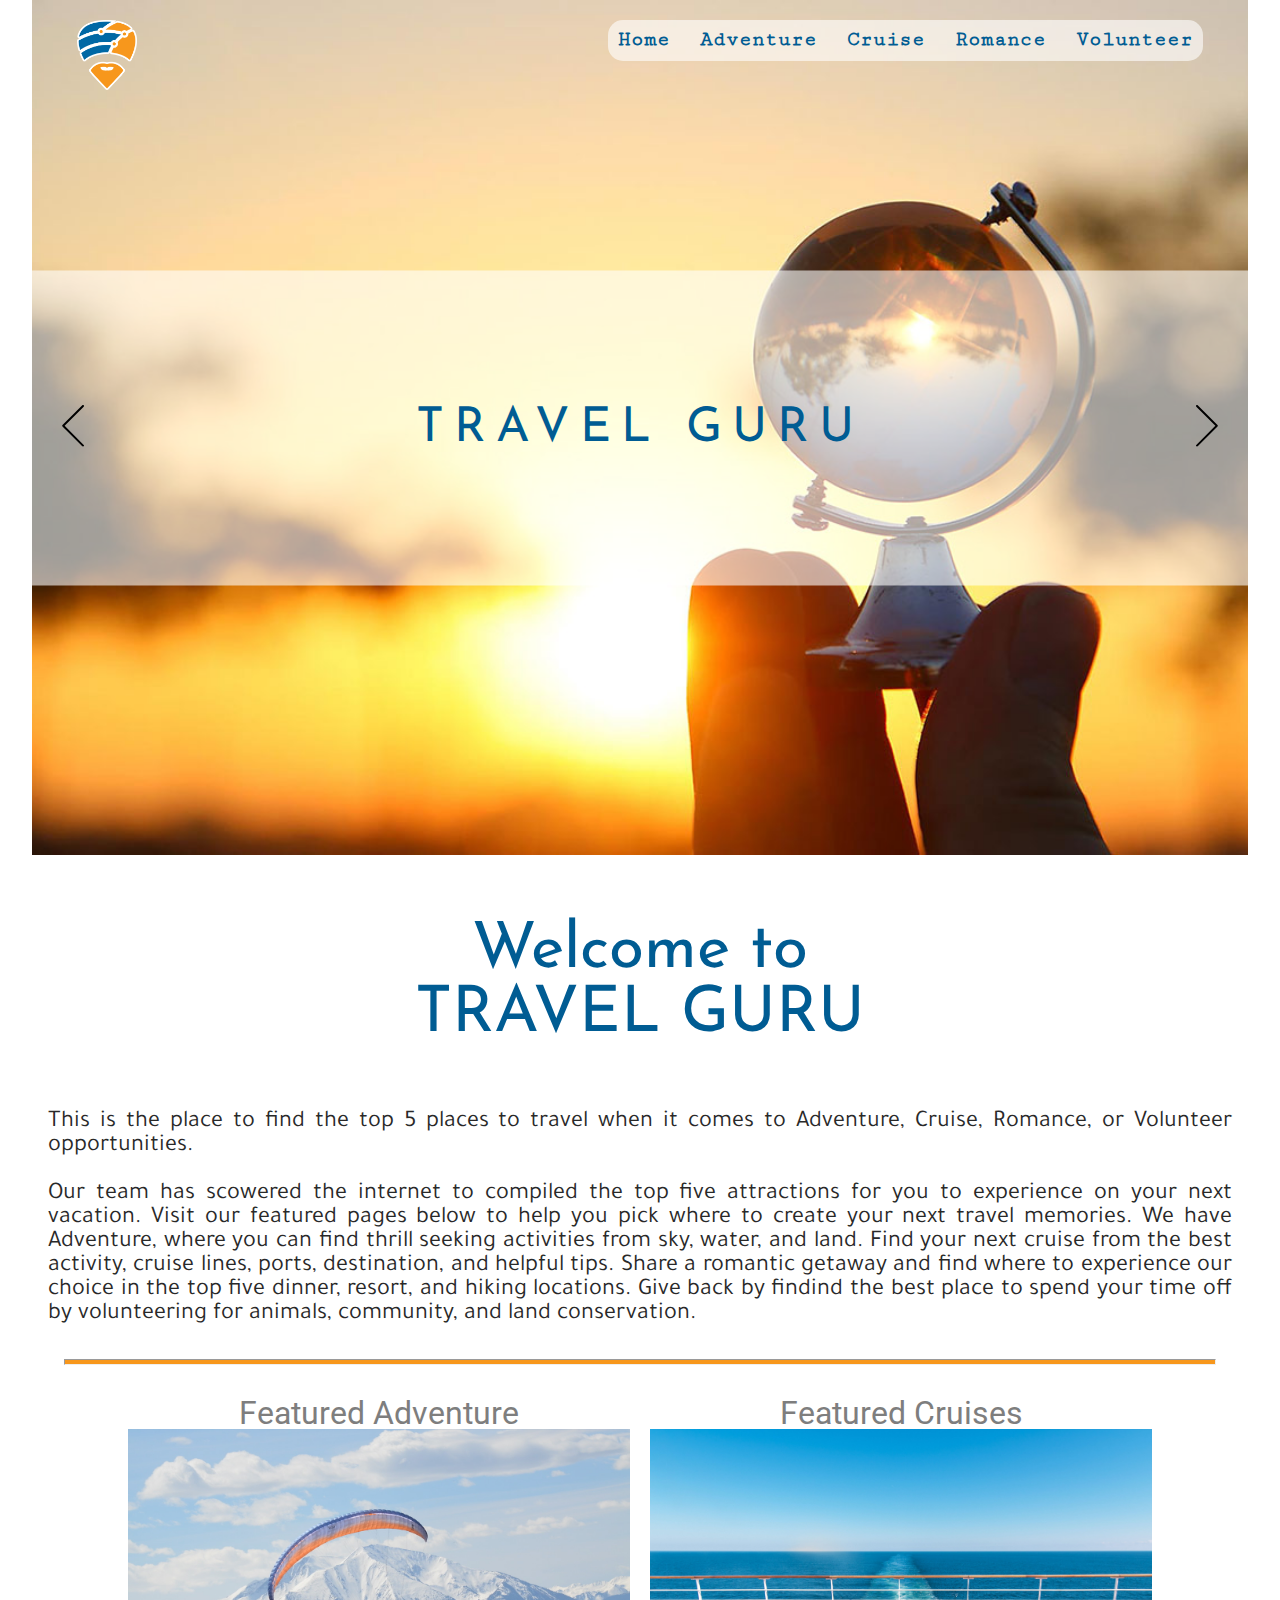
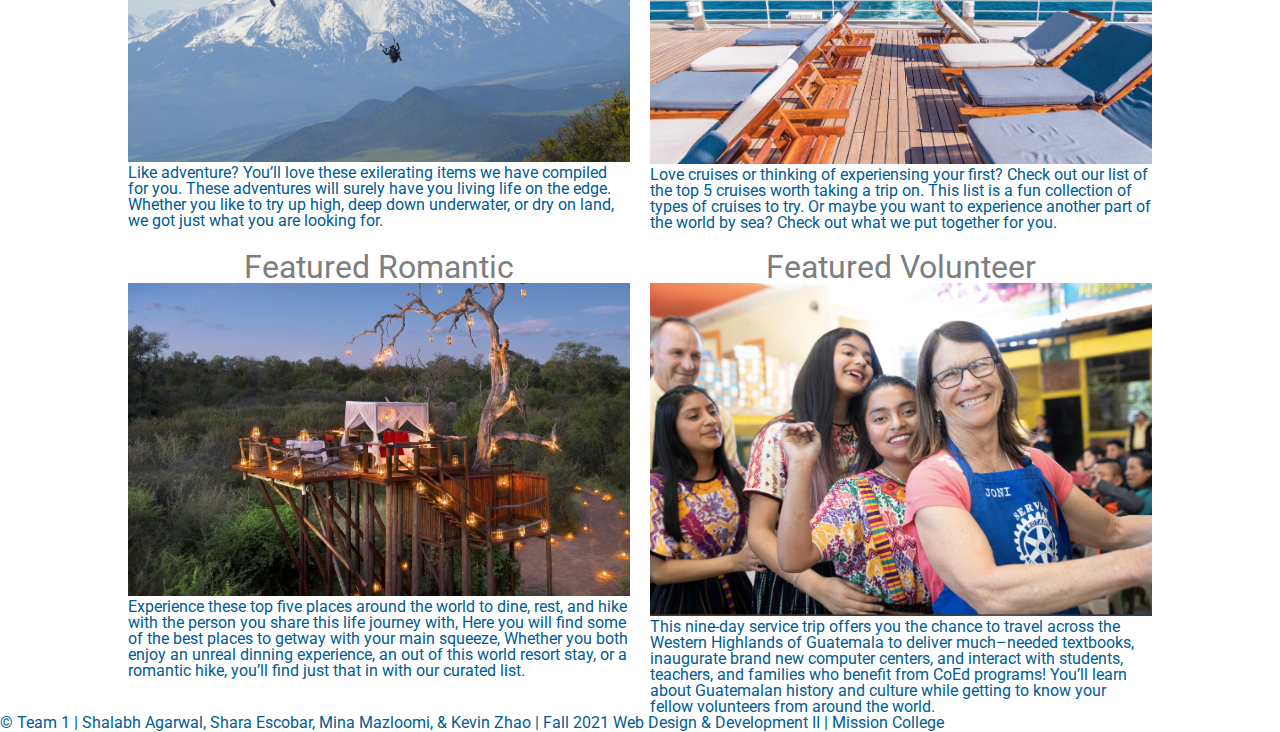
==== index.html @ 88ca2782 "Add files via upload" ====
<!DOCTYPE html>
<html lang="en">

<head>
    <meta charset="utf-8">
    <meta name="viewport" content="width=device-width, initial-scale=1.0">
    <link rel="stylesheet" type="text/css" href="./styles/normalize_v8.css">
    <link rel="stylesheet" type="text/css" href="./styles/mainStyle.css">
    <link href="https://cdn.jsdelivr.net/npm/bootstrap@5.1.3/dist/css/bootstrap.min.css" rel="stylesheet" integrity="sha384-1BmE4kWBq78iYhFldvKuhfTAU6auU8tT94WrHftjDbrCEXSU1oBoqyl2QvZ6jIW3" crossorigin="anonymous">
    <title>
        Travel Guru
    </title>
</head>

<body>
    <div id="pageWrapper" class="wrapper">
        <div id="topContainer" class="container">
            <div class="navbar" >
                <div class="logo-box">
                    <a href="./index.html"><img src="imgs/TG_logo_small.png" width="60px"></a>
                </div>
                <nav class="nav-style">
                    <ul id="menuItems" >
                        
                        <li class="nav-menu-style header-menu-link active-page">
                            <a href="./index.html"> Home</a>
                        </li>
                        <li class="nav-menu-style header-menu-link"><a href="#"> Adventure</a></li>
                        <li class="nav-menu-style header-menu-link"><a href="#"> Cruise</a></li>
                        <li class="nav-menu-style header-menu-link"><a href="#"> Romance</a></li>
                        <li class="nav-menu-style header-menu-link"><a href="#"> Volunteer</a></li>
                    
                    </ul>
                   
                </nav>
                <button id="menu-button" class="menu-button-style menu-display menu-button-mobileStyle"
                onclick="menutoggle()">
                    <p class="menu-button-inside">
                        ____<br>
                        ____<br>
                        ____<br>
                    </p>
                </button>
            <!-- navbar end -->  
            </div>
            <div class="center-heading-text">

                <div id="heading-primery ">
                    <h1 id="pageTitle" class="heading-primery-main"> 
                        Travel Guru
                    </h1>
                    <span class="heading-primery-sub"> 
                        
                    </span>
                </div>
            </div>
            <button id="leftBtn" class="gallery-control gallery-overlay-navigation previous button-unstyled" title="Previous item">
                <svg width="22" height="42" viewBox="0 0 22 42" xmlns="http://www.w3.org/2000/svg">
                <path d="M2.615 21L21.708 1.907c.39-.39.39-1.023 0-1.413-.394-.393-1.024-.39-1.414 0l-19.8 19.8C.297 20.49.2 20.744.2 21c0 .257.098.51.293.706l19.8 19.8c.39.39 1.024.39 1.414 0 .393-.393.39-1.023 0-1.413L2.616 21z" fill-rule="evenodd"></path></svg>
            </button>
            <button id="rightBtn" class="gallery-control gallery-overlay-navigation next button-unstyled" title="Next item">
                <svg width="22" height="42" viewBox="0 0 22 42" xmlns="http://www.w3.org/2000/svg">
                <path d="M19.385 21L.292 40.093c-.39.39-.39 1.023 0 1.413.394.393 1.024.39 1.414 0l19.8-19.8c.196-.195.293-.45.293-.705 0-.257-.098-.51-.293-.706L1.707.494C1.316.103.682.103.292.493c-.393.393-.39 1.023 0 1.413L19.384 21z" fill-rule="evenodd"></path></svg>
            </button>
            <div id="slide-gallery-container">
                <div class="slide active" style="background-image: url('./imgs/carousel_home_m.jpg');" title="Travel guru"></div>
                <div class="slide " style="background-image: url('./imgs/carousel_adventure.jpg');" title="Adventure"></div>
                <div class="slide " style="background-image: url('./imgs/carousel_cruiseShip.jpg');" title="Cruise"></div>
                <div class="slide " style="background-image: url('./imgs/carousel_romance.jpeg');" title="Romance"></div>
                <div class="slide " style="background-image: url('./imgs/carousel_Volunteer_CostaRica.jpg');" title="Volunteer"></div>
            </div>
        <!-- topContainer End  -->
	</div>

	<!-- page introduction -->
	<div id="page_introduction">
	  <div id="page_title">
	    Welcome to <br> TRAVEL GURU
	  </div>
	  <div id="page_description">
	    This is the place to find the top 5 places to travel when it comes to Adventure, Cruise, Romance, or Volunteer 		  opportunities.
	    <br><br>
	    Our team has scowered the internet to compiled the top five attractions for you to experience on your next 
	    vacation. Visit our featured pages below to help you pick where to create your next travel memories. 
	    We have Adventure, where you can find thrill seeking activities from sky, water, and land. 
	    Find your next cruise from the best activity, cruise lines, ports, destination, and helpful tips. 
	    Share a romantic getaway and find where to experience our choice in the top five dinner, resort, 
	    and hiking locations. Give back by findind the best place to spend your time off by volunteering for 
	    animals, community, and land conservation. 
	  </div>
	  <br><br>
	  <div id="page_line"><hr></div>
	  <br><br>
        </div> 
        
        <!-- featured activities -->
	<div id="featuredactivities">
	  <div class="card">
	    <div class="card-title activities-title">Featured Adventure</div>
	    <img class="card-img-top" src="imgs/home_adventure.jpg">
	    <div class="card-body">
	      Like adventure? You’ll love these exilerating items we have compiled for you. 
	      These adventures will surely have you living life on the edge. Whether you like 
	      to try up high, deep down underwater, or dry on land, we got just what you are looking for.
	    </div>
	  </div>
	  <div class="card">
	    <div class="card-title activities-title">Featured Cruises</div>
	    <img class="card-img-top" src="imgs/home_cruise.jpg">
	    <div class="card-body">
	      Love cruises or thinking of experiensing your first? Check out our list of the top 5 cruises 
	      worth taking a trip on. This list is a fun collection of types of cruises to try. Or maybe you 
	      want to experience another part of the world by sea? Check out what we put together for you.
	    </div>
	  </div>
	  <div class="card">
	    <div class="card-title activities-title">Featured Romantic</div>
	    <img class="card-img-top" src="imgs/home_romance.jpg">
	    <div class="card-body">
	      Experience these top five places around the world to dine, rest, and hike with the person you share this 
	      life journey with, 
	      Here you will find some of the best places to getway with your main squeeze, Whether you both enjoy an 
	      unreal dinning experience, an out of this world resort stay, or a  romantic hike, you’ll find just 
	      that in with our curated list.
	    </div>
	  </div>
	  <div class="card">
	    <div class="card-title activities-title">Featured Volunteer</div>
	    <img class="card-img-top" src="imgs/home_volunteer.jpg">
	    <div class="card-body">
	      This nine-day service trip offers you the chance to travel across the Western Highlands of Guatemala to 
	      deliver much–needed textbooks, inaugurate brand new computer centers, and interact with students, teachers, 
	      and families who benefit from CoEd programs! You’ll learn about Guatemalan history and culture while getting 		 to know your fellow volunteers from around the world.
	    </div>
	  </div>

        </div>
        <footer>&copy; Team 1 | Shalabh Agarwal, Shara Escobar, Mina Mazloomi, &amp; Kevin Zhao  |  Fall 2021 Web Design &amp; Development II  |  Mission College </footer>
    <!-- pageWrapper End  -->
    </div>
        <!--    <footer>&copy; Team 1 | Shalabh Agarwal, Shara Escobar, Mina Mazloomi, &amp; Kevin Zhao  |  Fall 2021 Web Design &amp; Development II  |  Mission College </footer>-->
    <script src="./js/carouselScript.js"></script>
    <script src="./js/toggleMenu.js"></script>
</body>

</html>

    <!-- Shara sending pull request  -->
---- styles/mainStyle.css ----
@import url("https://fonts.googleapis.com/css2?family=Cutive+Mono&family=Josefin+Sans:ital,wght@0,300;0,400;1,300;1,400&family=Roboto:ital,wght@0,300;1,300&display=swap");
@import url('https://fonts.googleapis.com/css2?family=Tajawal&display=swap');

/* 
font-family: 'Cutive Mono', monospace;
font-family: 'Josefin Sans', sans-serif;
font-family: 'Roboto', sans-serif;
 */

* {
  margin: 0;
  padding: 0;
  box-sizing: border-box;
}

img {
  max-width: 100%;
  height: auto;
  vertical-align: center;
  object-fit: cover;
  display: inline-block;
}

body {
  background-color: #fff;
  color: #005c93;
  font-family: "Roboto", sans-serif, Arial, Helvetica;
  line-height: 1;
  list-style: none;
  display: flex;
  flex-direction: column;
  justify-items: center;
}

.wrapper {
  max-width: 1440px;
  background-color: #fff;
  align-self: center;
}

/*------ navigation bar style ------------------------------------------------------------- */
.logo-box {
  position: absolute;
  top: 20px;
  left: 20px;
}

.navbar {
  display: flex;
  align-items: center;
  padding: 20px;
  position: relative;
}

nav {
  flex: 1;
  text-align: right;
}

nav ul {
  display: inline-block;
  list-style-type: none;
  border-radius: 15px;
  font-family: "Cutive Mono", monospace;
  background-color: rgba(255, 255, 255, 0.6);

}

nav ul li {
  display: inline-block;
  padding: 10px;
  font-size: 1.3em;
  font-weight: bold;
}

a {
  text-decoration: none;
  transition: 0.25s;
  color: #005c93;
}

a:visited {
  color: #005c93;
}

a:hover {
  background-color: #f7971c;
  text-decoration: underline;
  border-radius: 5px;
}

/* Moble Menu botton and toggle menu style----------------------------------------------------- */

#menu-button {
  border: none;

  cursor: pointer;
  transition: 0.25s;
  z-index: 20;
  /* ======Menu button shape========= */
  background-color: #005c93;
  width: 60px;
  height: 60px;
  border-radius: 50%;
  position: relative;
}

.menu-button-inside {
  font-family: "Roboto", sans-serif, Arial, Helvetica;
  font-size: 1.2em;
  font-weight: bolder;
  line-height: 10px;
  color: #f7971c;
  position: absolute;
  top: 40%;
  left: 50%;
  transform: translate(-50%, -50%);
}

.menu-display {
  display: none;
  cursor: pointer;
}

.menu-button:hover {
  /* background-color: #f7971c; */
  transition: 0.25s;
}

.menu-button-mobileStyle {
  margin-top: 1px;
}

/* Media for toggle menu */
@media screen and (max-width: 800px) {
  .menu-display {
    display: block;
  }

  nav {
    position: relative;
  }

  nav ul {
    position: absolute;
    top: 20px;
    right: 15px;
    text-align: left;
    font-family: "Cutive Mono", monospace;
    font-weight: bold;
    background-color: rgba(255, 255, 255, 0.6);
    width: 120px;
    overflow: hidden;
    transition: max-height 0.2s ease-in;
    display: flex;
    flex-direction: column;
    align-items: flex-start;
    transform: translateX(60%);
  }

  nav ul li a {
    cursor: pointer;
    width: 120px;
  }

  nav ul li a:hover {
    background-color: #f7971c;
    cursor: pointer;
  }

  .header-menu-link:hover {
    background-color: #f7971c;
    text-decoration: underline;
  }
}

/* crousel style ------------------------------------------------------------------------------- */
.container {
  max-width: 1440px;
  height: 95vh;
  width: 95vw;
  margin: auto;
  padding-left: 25px;
  padding-right: 25px;
  background-image: url("../imgs/carousel_home_m.jpg");
  background-size: cover;
  background-position: top;
  position: relative;
}

p {
  color: #005c93;
}

.heading-primery {
  color: #005c93;
  font-family: "Josefin Sans", sans-serif;
  text-transform: uppercase;
  align-self: center;
}

.heading-primery-main {
  display: block;
  position: absolute;
  color: #005c93;
  font-family: "Josefin Sans", sans-serif;
  text-transform: uppercase;
  font-size: 3rem;
  font-weight: 400;
  letter-spacing: 10px;
  align-self: center;
  top: 40%;
  left: 50%;
  transform: translate(-50%, -50%);
}

.heading-primery-sub {
  display: block;
}

.center-heading-text {
  position: absolute;
  top: 50%;
  left: 50%;
  width: 100vw;
  height: 35vh;
  text-align: center;
  border-radius: 15px;
  transform: translate(-50%, -50%);
  background-color: rgba(255, 255, 255, 0.6);
}

.button-unstyled {
  background: none;
  border: 0px;
  padding: 0px;
}

.gallery-overlay-navigation {
  position: absolute;

  transform: translateY(-50%);
  top: 50%;

  outline: 0;
  /* background-color: rgba(255, 255, 255, 0.5); */
}
.gallery-overlay-navigation.next {
  right: 30px;
}
.gallery-overlay-navigation.previous {
  left: 30px;
}

.gallery-control {
  transition: all 400ms ease-in-out;
}

.gallery-control:hover {
  cursor: pointer;
}


/* page title style ------------------------------------------------------------------------------- */
#page_title {
  color: #005c93;
  font-family: "Josefin Sans", sans-serif;
  font-size: 4rem;
  text-align: center;
  padding: 4rem;
}

#page_description {
  font-family: "Tajawal";
  font-size: 1.5rem;
  text-align: justify;
  color: #292929;
  margin-left: 3rem;
  margin-right: 3rem;
}  

#page_line {
  color: #f7971c;
  width: 90%;
  margin: auto;
}

#page_line hr {
  height: 4px;
  background-color: #F7971C;
} 

/* featured activies style  ------------------------------------------------------------------------------- */
#featuredactivities {
  width: 80%;
  margin: auto;
  display: grid;
  grid-template-columns: 1fr 1fr;
  gap: 20px;
}

.activities-title {
  font-family: "Roboto", sans-serif, Arial, Helvetica;
  font-size: 2rem;
  color: #7e7e7e;
  text-align: center;
  grid-area: title;
}

.activity-description {
  font-family: "Tajawal";
  font-size: 1rem;
}
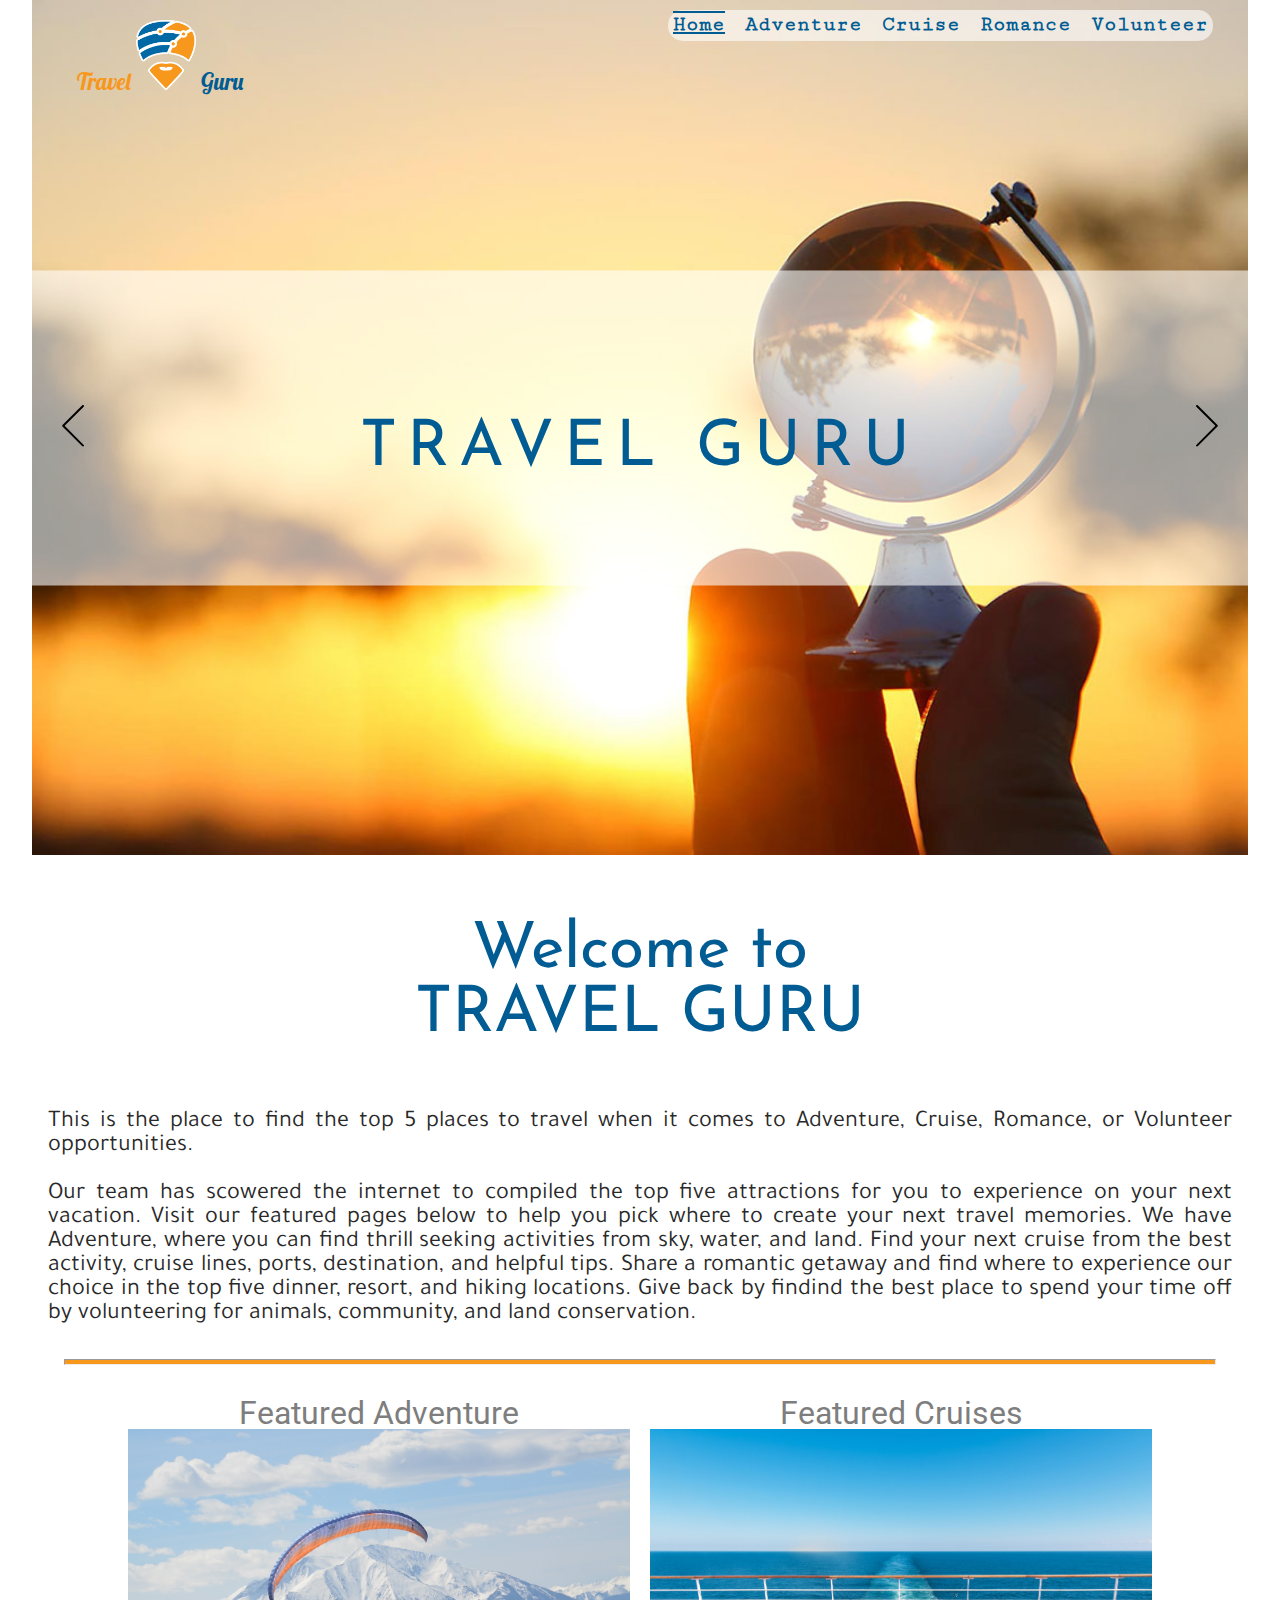
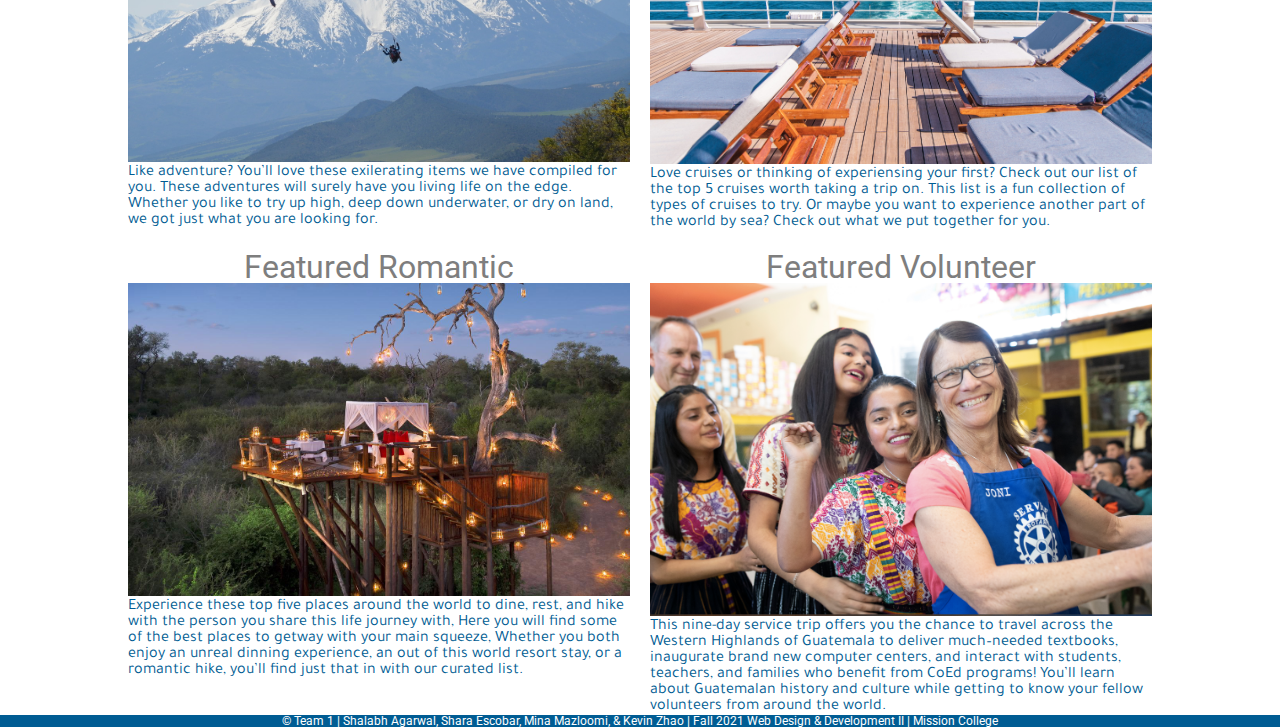
==== commit 8a8030b9: "reformat footer & font size" ====
--- a/index.html
+++ b/index.html
@@ -1,148 +1,161 @@
-<!DOCTYPE html>
-<html lang="en">
-
-<head>
-    <meta charset="utf-8">
-    <meta name="viewport" content="width=device-width, initial-scale=1.0">
-    <link rel="stylesheet" type="text/css" href="./styles/normalize_v8.css">
-    <link rel="stylesheet" type="text/css" href="./styles/mainStyle.css">
-    <link href="https://cdn.jsdelivr.net/npm/bootstrap@5.1.3/dist/css/bootstrap.min.css" rel="stylesheet" integrity="sha384-1BmE4kWBq78iYhFldvKuhfTAU6auU8tT94WrHftjDbrCEXSU1oBoqyl2QvZ6jIW3" crossorigin="anonymous">
-    <title>
-        Travel Guru
-    </title>
-</head>
-
-<body>
-    <div id="pageWrapper" class="wrapper">
-        <div id="topContainer" class="container">
-            <div class="navbar" >
-                <div class="logo-box">
-                    <a href="./index.html"><img src="imgs/TG_logo_small.png" width="60px"></a>
-                </div>
-                <nav class="nav-style">
-                    <ul id="menuItems" >
-                        
-                        <li class="nav-menu-style header-menu-link active-page">
-                            <a href="./index.html"> Home</a>
-                        </li>
-                        <li class="nav-menu-style header-menu-link"><a href="#"> Adventure</a></li>
-                        <li class="nav-menu-style header-menu-link"><a href="#"> Cruise</a></li>
-                        <li class="nav-menu-style header-menu-link"><a href="#"> Romance</a></li>
-                        <li class="nav-menu-style header-menu-link"><a href="#"> Volunteer</a></li>
-                    
-                    </ul>
-                   
-                </nav>
-                <button id="menu-button" class="menu-button-style menu-display menu-button-mobileStyle"
-                onclick="menutoggle()">
-                    <p class="menu-button-inside">
-                        ____<br>
-                        ____<br>
-                        ____<br>
-                    </p>
-                </button>
-            <!-- navbar end -->  
-            </div>
-            <div class="center-heading-text">
-
-                <div id="heading-primery ">
-                    <h1 id="pageTitle" class="heading-primery-main"> 
-                        Travel Guru
-                    </h1>
-                    <span class="heading-primery-sub"> 
-                        
-                    </span>
-                </div>
-            </div>
-            <button id="leftBtn" class="gallery-control gallery-overlay-navigation previous button-unstyled" title="Previous item">
-                <svg width="22" height="42" viewBox="0 0 22 42" xmlns="http://www.w3.org/2000/svg">
-                <path d="M2.615 21L21.708 1.907c.39-.39.39-1.023 0-1.413-.394-.393-1.024-.39-1.414 0l-19.8 19.8C.297 20.49.2 20.744.2 21c0 .257.098.51.293.706l19.8 19.8c.39.39 1.024.39 1.414 0 .393-.393.39-1.023 0-1.413L2.616 21z" fill-rule="evenodd"></path></svg>
-            </button>
-            <button id="rightBtn" class="gallery-control gallery-overlay-navigation next button-unstyled" title="Next item">
-                <svg width="22" height="42" viewBox="0 0 22 42" xmlns="http://www.w3.org/2000/svg">
-                <path d="M19.385 21L.292 40.093c-.39.39-.39 1.023 0 1.413.394.393 1.024.39 1.414 0l19.8-19.8c.196-.195.293-.45.293-.705 0-.257-.098-.51-.293-.706L1.707.494C1.316.103.682.103.292.493c-.393.393-.39 1.023 0 1.413L19.384 21z" fill-rule="evenodd"></path></svg>
-            </button>
-            <div id="slide-gallery-container">
-                <div class="slide active" style="background-image: url('./imgs/carousel_home_m.jpg');" title="Travel guru"></div>
-                <div class="slide " style="background-image: url('./imgs/carousel_adventure.jpg');" title="Adventure"></div>
-                <div class="slide " style="background-image: url('./imgs/carousel_cruiseShip.jpg');" title="Cruise"></div>
-                <div class="slide " style="background-image: url('./imgs/carousel_romance.jpeg');" title="Romance"></div>
-                <div class="slide " style="background-image: url('./imgs/carousel_Volunteer_CostaRica.jpg');" title="Volunteer"></div>
-            </div>
-        <!-- topContainer End  -->
-	</div>
-
-	<!-- page introduction -->
-	<div id="page_introduction">
-	  <div id="page_title">
-	    Welcome to <br> TRAVEL GURU
-	  </div>
-	  <div id="page_description">
-	    This is the place to find the top 5 places to travel when it comes to Adventure, Cruise, Romance, or Volunteer 		  opportunities.
-	    <br><br>
-	    Our team has scowered the internet to compiled the top five attractions for you to experience on your next 
-	    vacation. Visit our featured pages below to help you pick where to create your next travel memories. 
-	    We have Adventure, where you can find thrill seeking activities from sky, water, and land. 
-	    Find your next cruise from the best activity, cruise lines, ports, destination, and helpful tips. 
-	    Share a romantic getaway and find where to experience our choice in the top five dinner, resort, 
-	    and hiking locations. Give back by findind the best place to spend your time off by volunteering for 
-	    animals, community, and land conservation. 
-	  </div>
-	  <br><br>
-	  <div id="page_line"><hr></div>
-	  <br><br>
-        </div> 
-        
-        <!-- featured activities -->
-	<div id="featuredactivities">
-	  <div class="card">
-	    <div class="card-title activities-title">Featured Adventure</div>
-	    <img class="card-img-top" src="imgs/home_adventure.jpg">
-	    <div class="card-body">
-	      Like adventure? You’ll love these exilerating items we have compiled for you. 
-	      These adventures will surely have you living life on the edge. Whether you like 
-	      to try up high, deep down underwater, or dry on land, we got just what you are looking for.
-	    </div>
-	  </div>
-	  <div class="card">
-	    <div class="card-title activities-title">Featured Cruises</div>
-	    <img class="card-img-top" src="imgs/home_cruise.jpg">
-	    <div class="card-body">
-	      Love cruises or thinking of experiensing your first? Check out our list of the top 5 cruises 
-	      worth taking a trip on. This list is a fun collection of types of cruises to try. Or maybe you 
-	      want to experience another part of the world by sea? Check out what we put together for you.
-	    </div>
-	  </div>
-	  <div class="card">
-	    <div class="card-title activities-title">Featured Romantic</div>
-	    <img class="card-img-top" src="imgs/home_romance.jpg">
-	    <div class="card-body">
-	      Experience these top five places around the world to dine, rest, and hike with the person you share this 
-	      life journey with, 
-	      Here you will find some of the best places to getway with your main squeeze, Whether you both enjoy an 
-	      unreal dinning experience, an out of this world resort stay, or a  romantic hike, you’ll find just 
-	      that in with our curated list.
-	    </div>
-	  </div>
-	  <div class="card">
-	    <div class="card-title activities-title">Featured Volunteer</div>
-	    <img class="card-img-top" src="imgs/home_volunteer.jpg">
-	    <div class="card-body">
-	      This nine-day service trip offers you the chance to travel across the Western Highlands of Guatemala to 
-	      deliver much–needed textbooks, inaugurate brand new computer centers, and interact with students, teachers, 
-	      and families who benefit from CoEd programs! You’ll learn about Guatemalan history and culture while getting 		 to know your fellow volunteers from around the world.
-	    </div>
-	  </div>
-
-        </div>
-        <footer>&copy; Team 1 | Shalabh Agarwal, Shara Escobar, Mina Mazloomi, &amp; Kevin Zhao  |  Fall 2021 Web Design &amp; Development II  |  Mission College </footer>
-    <!-- pageWrapper End  -->
-    </div>
-        <!--    <footer>&copy; Team 1 | Shalabh Agarwal, Shara Escobar, Mina Mazloomi, &amp; Kevin Zhao  |  Fall 2021 Web Design &amp; Development II  |  Mission College </footer>-->
-    <script src="./js/carouselScript.js"></script>
-    <script src="./js/toggleMenu.js"></script>
-</body>
-
-</html>
-
-    <!-- Shara sending pull request  -->
+<!DOCTYPE html>
+<html lang="en">
+
+<head>
+    <meta charset="utf-8">
+    <meta name="viewport" content="width=device-width, initial-scale=1.0">
+    <link href="https://cdn.jsdelivr.net/npm/bootstrap@5.1.3/dist/css/bootstrap.min.css" 
+              rel="stylesheet" integrity="sha384-1BmE4kWBq78iYhFldvKuhfTAU6auU8tT94WrHftjDbrCEXSU1oBoqyl2QvZ6jIW3" 
+    crossorigin="anonymous">
+    <link rel="stylesheet" type="text/css" href="./styles/normalize_v8.css">
+    <link rel="stylesheet" type="text/css" href="./styles/mainStyle.css">
+    <title>
+        Travel Guru
+    </title>
+</head>
+
+<body>
+    <div id="pageWrapper" class="wrapper">
+        <div id="topContainer" class="container">
+            <div class="navbar" >
+                <div class="logo-box">
+                  <a href="./index.html">
+                    <span class="s1">Travel</span>
+                    <img src="imgs/TG_logo_small.png" width="60px"> 
+                    <span class="s2">Guru</span>
+                  </a>
+                </div>
+                <nav class="nav-style">
+                    <ul id="menuItems" >
+                        
+                        <li class="nav-menu-style header-menu-link active-page">
+                            <a href="./index.html"> Home</a>
+                        </li>
+                        <li class="nav-menu-style header-menu-link"><a href="./adventure.html"> Adventure</a></li>
+                        <li class="nav-menu-style header-menu-link"><a href="./cruise.html"> Cruise</a></li>
+                        <li class="nav-menu-style header-menu-link"><a href="./romance.html"> Romance</a></li>
+                        <li class="nav-menu-style header-menu-link"><a href="./Volunteer.html"> Volunteer</a></li>
+                    
+                    </ul>
+                   
+                </nav>
+                <button id="menu-button" class="menu-button-style menu-display menu-button-mobileStyle"
+                onclick="menutoggle()">
+                    <p class="menu-button-inside">
+                        ____<br>
+                        ____<br>
+                        ____<br>
+                    </p>
+                </button>
+            <!-- navbar end -->  
+            </div>
+            <div class="center-heading-text">
+
+                <div id="heading-primery ">
+                    <h1 id="pageTitle" class="heading-primery-main"> 
+                      <span id="pageTitleDesktop" class="heading-primery-sub-desktop title-display1">
+                        Travel Guru</span> 
+                      <span id="pageTitleMobile" class="heading-primery-sub-mobile  title-display2"> 
+                        Travel Guru
+                      </span>
+                    </h1>
+                   
+                </div>
+            </div>
+            <button id="leftBtn" class="gallery-control gallery-overlay-navigation previous button-unstyled" title="Previous item">
+                <svg width="22" height="42" viewBox="0 0 22 42" xmlns="http://www.w3.org/2000/svg">
+                <path d="M2.615 21L21.708 1.907c.39-.39.39-1.023 0-1.413-.394-.393-1.024-.39-1.414 0l-19.8 19.8C.297 20.49.2 20.744.2 21c0 .257.098.51.293.706l19.8 19.8c.39.39 1.024.39 1.414 0 .393-.393.39-1.023 0-1.413L2.616 21z" fill-rule="evenodd"></path></svg>
+            </button>
+            <button id="rightBtn" class="gallery-control gallery-overlay-navigation next button-unstyled" title="Next item">
+                <svg width="22" height="42" viewBox="0 0 22 42" xmlns="http://www.w3.org/2000/svg">
+                <path d="M19.385 21L.292 40.093c-.39.39-.39 1.023 0 1.413.394.393 1.024.39 1.414 0l19.8-19.8c.196-.195.293-.45.293-.705 0-.257-.098-.51-.293-.706L1.707.494C1.316.103.682.103.292.493c-.393.393-.39 1.023 0 1.413L19.384 21z" fill-rule="evenodd"></path></svg>
+            </button>
+            <div id="slide-gallery-container">
+                <div class="slide active" style="background-image: url('./imgs/carousel_home_m.jpg');" title="Travel guru"></div>
+                <div class="slide " style="background-image: url('./imgs/carousel_adventure.jpg');" title="Adventure"></div>
+                <div class="slide " style="background-image: url('./imgs/carousel_cruiseShip.jpg');" title="Cruise"></div>
+                <div class="slide " style="background-image: url('./imgs/carousel_romance.jpeg');" title="Romance"></div>
+                <div class="slide " style="background-image: url('./imgs/carousel_Volunteer_CostaRica.jpg');" title="Volunteer"></div>
+            </div>
+        <!-- topContainer End  -->
+	</div>
+  <!-- =========================================================================================================================================== -->
+	<!-- page introduction -->
+	<div id="page_introduction">
+	  <div id="page_title">
+	    Welcome to <br> TRAVEL GURU
+	  </div>
+	  <div id="page_description">
+	    This is the place to find the top 5 places to travel when it comes to Adventure, Cruise, Romance, or Volunteer 		  opportunities.
+	    <br><br>
+	    Our team has scowered the internet to compiled the top five attractions for you to experience on your next 
+	    vacation. Visit our featured pages below to help you pick where to create your next travel memories. 
+	    We have Adventure, where you can find thrill seeking activities from sky, water, and land. 
+	    Find your next cruise from the best activity, cruise lines, ports, destination, and helpful tips. 
+	    Share a romantic getaway and find where to experience our choice in the top five dinner, resort, 
+	    and hiking locations. Give back by findind the best place to spend your time off by volunteering for 
+	    animals, community, and land conservation. 
+	  </div>
+	  <br><br>
+	  <div id="page_line"><hr></div>
+	  <br><br>
+        </div> 
+     <!-- =============================================================================================================    -->
+     
+     <!-- featured activities -->
+	<div id="featuredactivities">
+	  <div class="card border-0">
+	    <div class="card-title activities-title">Featured Adventure</div>
+	    <img class="card-img-top" src="imgs/home_adventure.jpg">
+	    <div class="card-body activity-description">
+	      Like adventure? You’ll love these exilerating items we have compiled for you. 
+	      These adventures will surely have you living life on the edge. Whether you like 
+	      to try up high, deep down underwater, or dry on land, we got just what you are looking for.
+	    </div>
+	  </div>
+	  <div class="card border-0">
+	    <div class="card-title activities-title">Featured Cruises</div>
+	    <img class="card-img-top" src="imgs/home_cruise.jpg">
+	    <div class="card-body activity-description">
+	      Love cruises or thinking of experiensing your first? Check out our list of the top 5 cruises 
+	      worth taking a trip on. This list is a fun collection of types of cruises to try. Or maybe you 
+	      want to experience another part of the world by sea? Check out what we put together for you.
+	    </div>
+	  </div>
+	  <div class="card border-0">
+	    <div class="card-title activities-title">Featured Romantic</div>
+	    <img class="card-img-top" src="imgs/home_romance.jpg">
+	    <div class="card-body activity-description">
+	      Experience these top five places around the world to dine, rest, and hike with the person you share this 
+	      life journey with, 
+	      Here you will find some of the best places to getway with your main squeeze, Whether you both enjoy an 
+	      unreal dinning experience, an out of this world resort stay, or a  romantic hike, you’ll find just 
+	      that in with our curated list.
+	    </div>
+	  </div>
+	  <div class="card border-0">
+	    <div class="card-title activities-title">Featured Volunteer</div>
+	    <img class="card-img-top" src="imgs/home_volunteer.jpg">
+	    <div class="card-body activity-description">
+	      This nine-day service trip offers you the chance to travel across the Western Highlands of Guatemala to 
+	      deliver much–needed textbooks, inaugurate brand new computer centers, and interact with students, teachers, 
+	      and families who benefit from CoEd programs! You’ll learn about Guatemalan history and culture while getting 		 to know your fellow volunteers from around the world.
+	    </div>
+	  </div>
+
+        </div>
+    
+        <footer> 
+            <div class="footer-contaner"> &copy; Team 1 | Shalabh Agarwal, Shara Escobar, Mina Mazloomi, &amp; Kevin Zhao  |  Fall 2021 Web Design &amp; Development II  |  Mission College 
+                </div>
+                </footer>
+    <!-- pageWrapper End  -->
+    </div>
+       
+    <script src="./js/carouselScript.js"></script>
+    <script src="./js/toggleMenu.js"></script>
+</body>
+
+</html>
+
+    <!-- Shara sending pull request  -->
--- a/styles/mainStyle.css
+++ b/styles/mainStyle.css
@@ -1,12 +1,12 @@
 @import url("https://fonts.googleapis.com/css2?family=Cutive+Mono&family=Josefin+Sans:ital,wght@0,300;0,400;1,300;1,400&family=Roboto:ital,wght@0,300;1,300&display=swap");
 @import url('https://fonts.googleapis.com/css2?family=Tajawal&display=swap');
-
+@import url('https://fonts.googleapis.com/css2?family=Lobster&display=swap');
 /* 
 font-family: 'Cutive Mono', monospace;
 font-family: 'Josefin Sans', sans-serif;
 font-family: 'Roboto', sans-serif;
+font-family: 'Lobster', cursive;
  */
-
 * {
   margin: 0;
   padding: 0;
@@ -38,17 +38,47 @@
   align-self: center;
 }
 
+footer {
+    background-color: #005C93;
+    color: #FFFFFF;
+    font-family: Roboto;
+    font-size: 12px;
+    text-align: center;
+}
+
+.footer-container {
+    max-width: 1140px;
+    margin: 0 auto;
+    padding-left: 25px; 
+    padding-right: 25px;
+}
 /*------ navigation bar style ------------------------------------------------------------- */
 .logo-box {
   position: absolute;
   top: 20px;
   left: 20px;
+  font-family: 'Lobster', cursive;
+  font-size: 1.4rem;
+}
+
+.logo-box a{
+  text-decoration: none;
+}
+
+.s1{
+  color: #f7971c;
+  left:50px
+  /* margin-righkt: -10px; */
+}
+.s2{
+  color: #005c93;
+  /* margin-left: -10px; */
 }
 
 .navbar {
   display: flex;
   align-items: center;
-  padding: 20px;
+  padding: 10px;
   position: relative;
 }
 
@@ -68,9 +98,13 @@
 
 nav ul li {
   display: inline-block;
-  padding: 10px;
+  padding: 5px;
   font-size: 1.3em;
   font-weight: bold;
+}
+
+nav ul li a{
+  text-decoration: none;
 }
 
 a {
@@ -83,10 +117,13 @@
   color: #005c93;
 }
 
-a:hover {
+nav ul li a:hover {
   background-color: #f7971c;
   text-decoration: underline;
   border-radius: 5px;
+}
+.active-page a{
+  text-decoration: underline overline;
 }
 
 /* Moble Menu botton and toggle menu style----------------------------------------------------- */
@@ -129,49 +166,6 @@
 
 .menu-button-mobileStyle {
   margin-top: 1px;
-}
-
-/* Media for toggle menu */
-@media screen and (max-width: 800px) {
-  .menu-display {
-    display: block;
-  }
-
-  nav {
-    position: relative;
-  }
-
-  nav ul {
-    position: absolute;
-    top: 20px;
-    right: 15px;
-    text-align: left;
-    font-family: "Cutive Mono", monospace;
-    font-weight: bold;
-    background-color: rgba(255, 255, 255, 0.6);
-    width: 120px;
-    overflow: hidden;
-    transition: max-height 0.2s ease-in;
-    display: flex;
-    flex-direction: column;
-    align-items: flex-start;
-    transform: translateX(60%);
-  }
-
-  nav ul li a {
-    cursor: pointer;
-    width: 120px;
-  }
-
-  nav ul li a:hover {
-    background-color: #f7971c;
-    cursor: pointer;
-  }
-
-  .header-menu-link:hover {
-    background-color: #f7971c;
-    text-decoration: underline;
-  }
 }
 
 /* crousel style ------------------------------------------------------------------------------- */
@@ -205,17 +199,23 @@
   color: #005c93;
   font-family: "Josefin Sans", sans-serif;
   text-transform: uppercase;
-  font-size: 3rem;
+  align-self: center;
+  top: 50%;
+  left: 50%;
+  transform: translate(-50%, -50%);
+}
+
+.heading-primery-sub-desktop{
+  font-size: 4rem;
   font-weight: 400;
   letter-spacing: 10px;
-  align-self: center;
-  top: 40%;
-  left: 50%;
-  transform: translate(-50%, -50%);
-}
-
-.heading-primery-sub {
-  display: block;
+}
+
+.heading-primery-sub-mobile {
+  display: none;
+  font-size: 1.8rem;
+  font-weight: 400;
+  letter-spacing: 5px;
 }
 
 .center-heading-text {
@@ -253,13 +253,12 @@
 }
 
 .gallery-control {
-  transition: all 400ms ease-in-out;
+  transition: all 1000ms ease-in-out;
 }
 
 .gallery-control:hover {
   cursor: pointer;
 }
-
 
 /* page title style ------------------------------------------------------------------------------- */
 #page_title {
@@ -290,7 +289,7 @@
   background-color: #F7971C;
 } 
 
-/* featured activies style  ------------------------------------------------------------------------------- */
+/* featured activies style  ----------------------------------------------------------------------- */
 #featuredactivities {
   width: 80%;
   margin: auto;
@@ -308,6 +307,138 @@
 }
 
 .activity-description {
-  font-family: "Tajawal";
+  font-family: "Tajawal", sans-serif, Arial, Helvetica;
   font-size: 1rem;
 }  
+
+/* top 5 listings section style  --------------------------------------------------------------- */
+.toplistingssection {
+  margin-top: 3rem;
+}
+
+.toplistingstitle {
+  font-family: "Cutive Mono", monospace;
+  font-size: 2.5rem;
+  text-align: center;
+  width: 90%;
+  margin: auto;
+  color: #005C93;
+}  
+
+.toplistingscard {
+  width: 90%;
+  margin: auto;
+} 
+
+.toplistingscard img {
+  border-radius: 0 0 10px 10px;
+  width: 25vw;
+  height: 25vh;
+}
+
+.toplistingscard .card-body .card-title {
+  margin-top: -1.2rem; 
+  font-size: 1.3rem;
+  font-family: "Roboto", sans-serif, Arial, Helvetica;
+  color: #7e7e7e;
+} 
+ 
+
+.toplistingscard .card-body .card-text {
+  font-family: "Tajawal", sans-serif, Arial, Helvetica;
+  font-size: 0.8rem;
+  color: #292929;
+}
+ 
+.toplistingscard .card-body a {
+  background-color: #005C93;
+  color: #f7971c;;
+  font-family: "Roboto", sans-serif, Arial, Helvetica;
+  padding: 5px;
+  font-size: 0.8rem;
+  text-align: center;
+  text-decoration: none;
+  display: inline-block;
+} 
+
+/* Media for toggle menu ======================================================*/
+@media screen and (max-width: 800px) {
+  .menu-display {
+    display: block;
+  }
+
+  nav {
+    position: relative;
+  }
+
+  nav ul {
+    position: absolute;
+    top: 20px;
+    right: 45px;
+    text-align: left;
+    font-family: "Cutive Mono", monospace;
+    font-weight: bold;
+    background-color: rgba(255, 255, 255, 0.6);
+    width: 160px;
+    overflow: hidden;
+    transition: max-height 0.2s ease-in;
+    display: flex;
+    flex-direction: column;
+    align-items: flex-start;
+    transform: translateX(60%);
+  }
+
+  nav ul li a {
+    cursor: pointer;
+    width: 120px;
+    z-index: 100;
+  }
+
+  nav ul li a:hover {
+    background-color: #f7971c;
+    cursor: pointer;
+  }
+
+  .header-menu-link:hover {
+    background-color: #f7971c;
+    text-decoration: underline;
+  }
+
+  
+}
+
+
+/* Media query for mobile mode================================================================ */
+@media screen and (max-width: 800px) {
+  .logo-box{
+    left:10px;
+  }
+
+  #menu-button{
+    top:12px;
+    right: 10px;
+  }
+  
+  .heading-primery-sub-desktop{
+      display: none;
+  }
+  .heading-primery-sub-mobile {
+        display: block;
+  }
+
+  #featuredactivities {
+     grid-template-columns: 1fr;
+  } 
+
+  .toplistingstitle {
+     font-size: 1.5rem;
+  } 
+
+  .toplistingscard img {
+     width: 100%;
+     height: auto;
+     /* max-height: 60vh; */
+  }
+}
+/* ====================End of Media query for mobile mode==================================== */
+
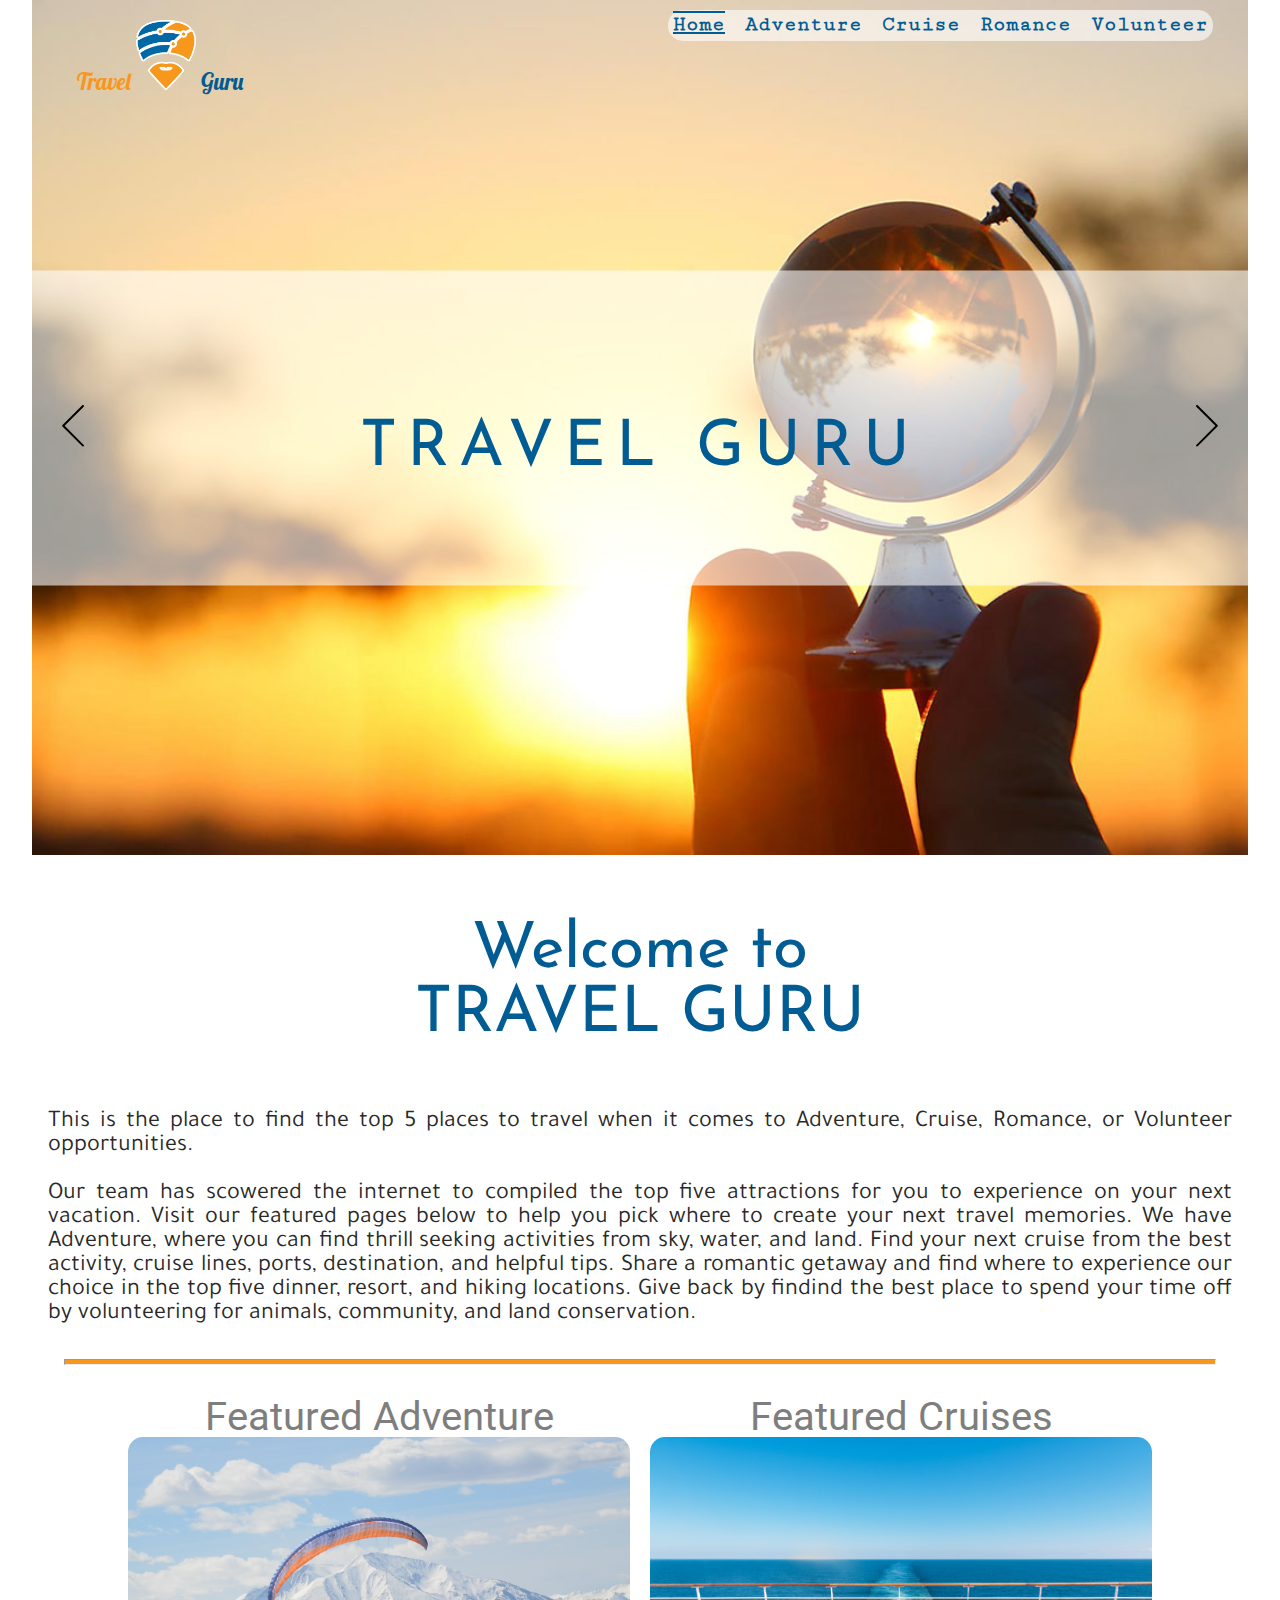
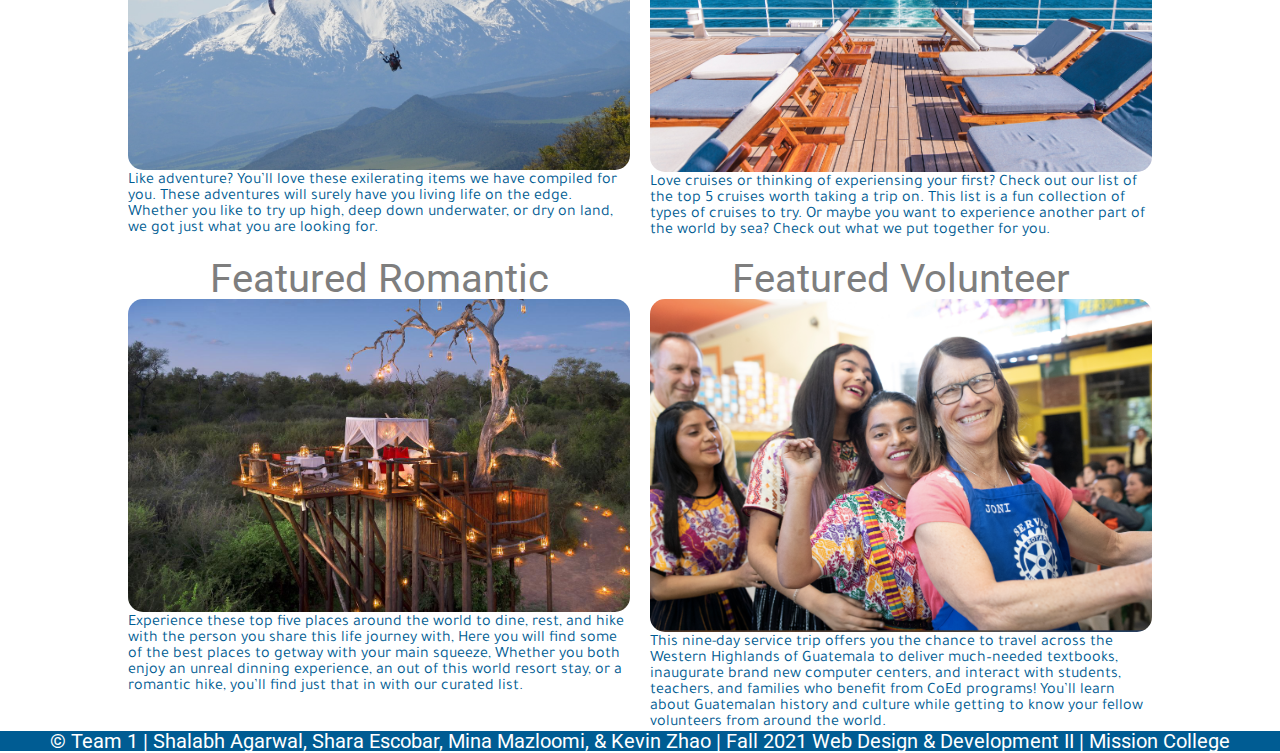
==== commit 4909c17a: "Smooth scroll and  home page links" ====
--- a/index.html
+++ b/index.html
@@ -4,11 +4,11 @@
 <head>
     <meta charset="utf-8">
     <meta name="viewport" content="width=device-width, initial-scale=1.0">
-    <link href="https://cdn.jsdelivr.net/npm/bootstrap@5.1.3/dist/css/bootstrap.min.css" 
-              rel="stylesheet" integrity="sha384-1BmE4kWBq78iYhFldvKuhfTAU6auU8tT94WrHftjDbrCEXSU1oBoqyl2QvZ6jIW3" 
-    crossorigin="anonymous">
     <link rel="stylesheet" type="text/css" href="./styles/normalize_v8.css">
     <link rel="stylesheet" type="text/css" href="./styles/mainStyle.css">
+    <link href="https://cdn.jsdelivr.net/npm/bootstrap@5.1.3/dist/css/bootstrap.min.css" 
+    rel="stylesheet" integrity="sha384-1BmE4kWBq78iYhFldvKuhfTAU6auU8tT94WrHftjDbrCEXSU1oBoqyl2QvZ6jIW3" 
+    crossorigin="anonymous">
     <title>
         Travel Guru
     </title>
@@ -106,7 +106,9 @@
 	<div id="featuredactivities">
 	  <div class="card border-0">
 	    <div class="card-title activities-title">Featured Adventure</div>
-	    <img class="card-img-top" src="imgs/home_adventure.jpg">
+      <a href="./adventure.html">
+	      <img class="card-img-top" style="border-radius: 15px;" src="./imgs/home_adventure.jpg">
+      </a>
 	    <div class="card-body activity-description">
 	      Like adventure? You’ll love these exilerating items we have compiled for you. 
 	      These adventures will surely have you living life on the edge. Whether you like 
@@ -115,7 +117,9 @@
 	  </div>
 	  <div class="card border-0">
 	    <div class="card-title activities-title">Featured Cruises</div>
-	    <img class="card-img-top" src="imgs/home_cruise.jpg">
+      <a href="./cruise.html">
+	      <img class="card-img-top" style="border-radius: 15px;" src="./imgs/home_cruise.jpg">
+      </a>
 	    <div class="card-body activity-description">
 	      Love cruises or thinking of experiensing your first? Check out our list of the top 5 cruises 
 	      worth taking a trip on. This list is a fun collection of types of cruises to try. Or maybe you 
@@ -124,7 +128,9 @@
 	  </div>
 	  <div class="card border-0">
 	    <div class="card-title activities-title">Featured Romantic</div>
-	    <img class="card-img-top" src="imgs/home_romance.jpg">
+      <a href="./romance.html">
+	      <img class="card-img-top" style="border-radius: 15px;" src="./imgs/home_romance.jpg">
+      </a>
 	    <div class="card-body activity-description">
 	      Experience these top five places around the world to dine, rest, and hike with the person you share this 
 	      life journey with, 
@@ -135,7 +141,9 @@
 	  </div>
 	  <div class="card border-0">
 	    <div class="card-title activities-title">Featured Volunteer</div>
-	    <img class="card-img-top" src="imgs/home_volunteer.jpg">
+      <a href="./volunteer.html">
+	      <img class="card-img-top" style="border-radius: 15px;" src="./imgs/home_volunteer.jpg">
+      </a>
 	    <div class="card-body activity-description">
 	      This nine-day service trip offers you the chance to travel across the Western Highlands of Guatemala to 
 	      deliver much–needed textbooks, inaugurate brand new computer centers, and interact with students, teachers, 
@@ -144,14 +152,10 @@
 	  </div>
 
         </div>
-    
-        <footer> 
-            <div class="footer-contaner"> &copy; Team 1 | Shalabh Agarwal, Shara Escobar, Mina Mazloomi, &amp; Kevin Zhao  |  Fall 2021 Web Design &amp; Development II  |  Mission College 
-                </div>
-                </footer>
+        <footer>&copy; Team 1 | Shalabh Agarwal, Shara Escobar, Mina Mazloomi, &amp; Kevin Zhao  |  Fall 2021 Web Design &amp; Development II  |  Mission College </footer>
     <!-- pageWrapper End  -->
     </div>
-       
+        <!--    <footer>&copy; Team 1 | Shalabh Agarwal, Shara Escobar, Mina Mazloomi, &amp; Kevin Zhao  |  Fall 2021 Web Design &amp; Development II  |  Mission College </footer>-->
     <script src="./js/carouselScript.js"></script>
     <script src="./js/toggleMenu.js"></script>
 </body>
--- a/styles/mainStyle.css
+++ b/styles/mainStyle.css
@@ -1,11 +1,15 @@
+@import url("https://fonts.googleapis.com/css2?family=Cutive+Mono&family=Josefin+Sans:ital,wght@0,300;0,400;1,300;1,400&family=Roboto:ital,wght@0,100;0,300;1,300&display=swap");
+@import url("https://fonts.googleapis.com/css2?family=Tajawal&display=swap");
+@import url("https://fonts.googleapis.com/css2?family=Lobster&display=swap");
 @import url("https://fonts.googleapis.com/css2?family=Cutive+Mono&family=Josefin+Sans:ital,wght@0,300;0,400;1,300;1,400&family=Roboto:ital,wght@0,300;1,300&display=swap");
-@import url('https://fonts.googleapis.com/css2?family=Tajawal&display=swap');
-@import url('https://fonts.googleapis.com/css2?family=Lobster&display=swap');
+@import url("https://fonts.googleapis.com/css2?family=Lato:wght@100&display=swap");
+
 /* 
 font-family: 'Cutive Mono', monospace;
 font-family: 'Josefin Sans', sans-serif;
 font-family: 'Roboto', sans-serif;
 font-family: 'Lobster', cursive;
+font-family: 'Lato', sans-serif;
  */
 * {
   margin: 0;
@@ -32,6 +36,10 @@
   justify-items: center;
 }
 
+html {
+  scroll-behavior: smooth;
+}
+
 .wrapper {
   max-width: 1440px;
   background-color: #fff;
@@ -39,38 +47,37 @@
 }
 
 footer {
-    background-color: #005C93;
-    color: #FFFFFF;
-    font-family: Roboto;
-    font-size: 12px;
-    text-align: center;
-}
-
-.footer-container {
-    max-width: 1140px;
-    margin: 0 auto;
-    padding-left: 25px; 
-    padding-right: 25px;
-}
+  background-color: #005c93;
+  color: #ffffff;
+  font-size: 20px;
+  text-align: center;
+
+  /* new codes */
+  /* padding: 10px;
+  margin-top: 20px;
+  margin-left: 50px;
+  margin-right: 50px; */
+}
+
 /*------ navigation bar style ------------------------------------------------------------- */
 .logo-box {
   position: absolute;
   top: 20px;
   left: 20px;
-  font-family: 'Lobster', cursive;
+  font-family: "Lobster", cursive;
   font-size: 1.4rem;
 }
 
-.logo-box a{
+.logo-box a {
   text-decoration: none;
 }
 
-.s1{
+.s1 {
   color: #f7971c;
-  left:50px
+  left: 50px;
   /* margin-righkt: -10px; */
 }
-.s2{
+.s2 {
   color: #005c93;
   /* margin-left: -10px; */
 }
@@ -78,6 +85,7 @@
 .navbar {
   display: flex;
   align-items: center;
+  flex-direction: row;
   padding: 10px;
   position: relative;
 }
@@ -93,7 +101,6 @@
   border-radius: 15px;
   font-family: "Cutive Mono", monospace;
   background-color: rgba(255, 255, 255, 0.6);
-
 }
 
 nav ul li {
@@ -103,17 +110,13 @@
   font-weight: bold;
 }
 
-nav ul li a{
-  text-decoration: none;
-}
-
-a {
+nav ul li a {
   text-decoration: none;
   transition: 0.25s;
   color: #005c93;
 }
 
-a:visited {
+nav ul li a:visited {
   color: #005c93;
 }
 
@@ -122,7 +125,7 @@
   text-decoration: underline;
   border-radius: 5px;
 }
-.active-page a{
+.active-page a {
   text-decoration: underline overline;
 }
 
@@ -205,7 +208,7 @@
   transform: translate(-50%, -50%);
 }
 
-.heading-primery-sub-desktop{
+.heading-primery-sub-desktop {
   font-size: 4rem;
   font-weight: 400;
   letter-spacing: 10px;
@@ -269,6 +272,10 @@
   padding: 4rem;
 }
 
+#page_title span {
+  font-family: "Cutive Mono", monospace;
+}
+
 #page_description {
   font-family: "Tajawal";
   font-size: 1.5rem;
@@ -276,7 +283,7 @@
   color: #292929;
   margin-left: 3rem;
   margin-right: 3rem;
-}  
+}
 
 #page_line {
   color: #f7971c;
@@ -286,8 +293,58 @@
 
 #page_line hr {
   height: 4px;
-  background-color: #F7971C;
-} 
+  background-color: #f7971c;
+}
+
+/* Second Navigation styel -------------------------------------------------------------------------*/
+
+#secondNavList {
+  font-family: "Lato", sans-serif;
+  font-size: 2rem;
+  font-weight: 100;
+  align-self: center;
+}
+
+#secondNav {
+  display: flex;
+  max-width: 1440px;
+  flex-wrap: wrap;
+  flex-direction: row;
+  justify-content: center;
+  margin-top: -40px;
+  margin-bottom: 50px;
+}
+
+#secondNavList {
+  display: flex;
+  flex-wrap: wrap;
+  flex-direction: row;
+  justify-content: center;
+}
+
+#secondNavList ul li a {
+  cursor: pointer;
+  color: black;
+  transition: 0.25s;
+  text-decoration: none;
+}
+
+#secondNavList ul li a:visited {
+  color: black;
+}
+
+#secondNavList ul li a:hover {
+  color: #f7971c;
+  text-decoration: underline;
+}
+
+#secondNavList span {
+  color: #f7971c;
+}
+
+.secondNavSpan {
+  padding: 15px;
+}
 
 /* featured activies style  ----------------------------------------------------------------------- */
 #featuredactivities {
@@ -309,7 +366,7 @@
 .activity-description {
   font-family: "Tajawal", sans-serif, Arial, Helvetica;
   font-size: 1rem;
-}  
+}
 
 /* top 5 listings section style  --------------------------------------------------------------- */
 .toplistingssection {
@@ -318,17 +375,18 @@
 
 .toplistingstitle {
   font-family: "Cutive Mono", monospace;
-  font-size: 2.5rem;
+  font-size: 4rem;
+  /* font-size: 2.5rem; */
   text-align: center;
   width: 90%;
   margin: auto;
-  color: #005C93;
-}  
+  color: #005c93;
+}
 
 .toplistingscard {
   width: 90%;
   margin: auto;
-} 
+}
 
 .toplistingscard img {
   border-radius: 0 0 10px 10px;
@@ -336,30 +394,42 @@
   height: 25vh;
 }
 
-.toplistingscard .card-body .card-title {
-  margin-top: -1.2rem; 
+.toplistingscard .card-body {
+  margin-top: -1.2rem;
   font-size: 1.3rem;
   font-family: "Roboto", sans-serif, Arial, Helvetica;
   color: #7e7e7e;
-} 
- 
-
-.toplistingscard .card-body .card-text {
+}
+
+.card-title {
+  /* margin-top: -1.2rem; */
+  font-size: 2.5rem;
+  font-family: "Roboto", sans-serif, Arial, Helvetica;
+  color: #7e7e7e;
+}
+
+.toplistingscard .card-body {
   font-family: "Tajawal", sans-serif, Arial, Helvetica;
   font-size: 0.8rem;
   color: #292929;
 }
- 
+
+.card-text {
+  font-family: "Tajawal", sans-serif, Arial, Helvetica;
+  font-size: 1rem;
+  color: #292929;
+}
+
 .toplistingscard .card-body a {
-  background-color: #005C93;
-  color: #f7971c;;
+  background-color: #005c93;
+  color: #f7971c;
   font-family: "Roboto", sans-serif, Arial, Helvetica;
   padding: 5px;
   font-size: 0.8rem;
   text-align: center;
   text-decoration: none;
   display: inline-block;
-} 
+}
 
 /* Media for toggle menu ======================================================*/
 @media screen and (max-width: 800px) {
@@ -367,11 +437,11 @@
     display: block;
   }
 
-  nav {
+  .navbar nav {
     position: relative;
   }
 
-  nav ul {
+  .navbar nav ul {
     position: absolute;
     top: 20px;
     right: 45px;
@@ -388,13 +458,13 @@
     transform: translateX(60%);
   }
 
-  nav ul li a {
+  .navbar nav ul li a {
     cursor: pointer;
     width: 120px;
     z-index: 100;
   }
 
-  nav ul li a:hover {
+  .navbar nav ul li a:hover {
     background-color: #f7971c;
     cursor: pointer;
   }
@@ -403,42 +473,42 @@
     background-color: #f7971c;
     text-decoration: underline;
   }
-
-  
-}
-
+}
 
 /* Media query for mobile mode================================================================ */
 @media screen and (max-width: 800px) {
-  .logo-box{
-    left:10px;
-  }
-
-  #menu-button{
-    top:12px;
+  .logo-box {
+    left: 10px;
+  }
+
+  #menu-button {
+    top: 12px;
     right: 10px;
   }
-  
-  .heading-primery-sub-desktop{
-      display: none;
+
+  .heading-primery-sub-desktop {
+    display: none;
   }
   .heading-primery-sub-mobile {
-        display: block;
+    display: block;
   }
 
   #featuredactivities {
-     grid-template-columns: 1fr;
-  } 
+    grid-template-columns: 1fr;
+  }
 
   .toplistingstitle {
-     font-size: 1.5rem;
-  } 
+    font-size: 1.5rem;
+  }
 
   .toplistingscard img {
-     width: 100%;
-     height: auto;
-     /* max-height: 60vh; */
+    width: 100%;
+    height: auto;
+    /* max-height: 60vh; */
+  }
+
+  #secondNavList {
+    display: none;
   }
 }
 /* ====================End of Media query for mobile mode==================================== */
-
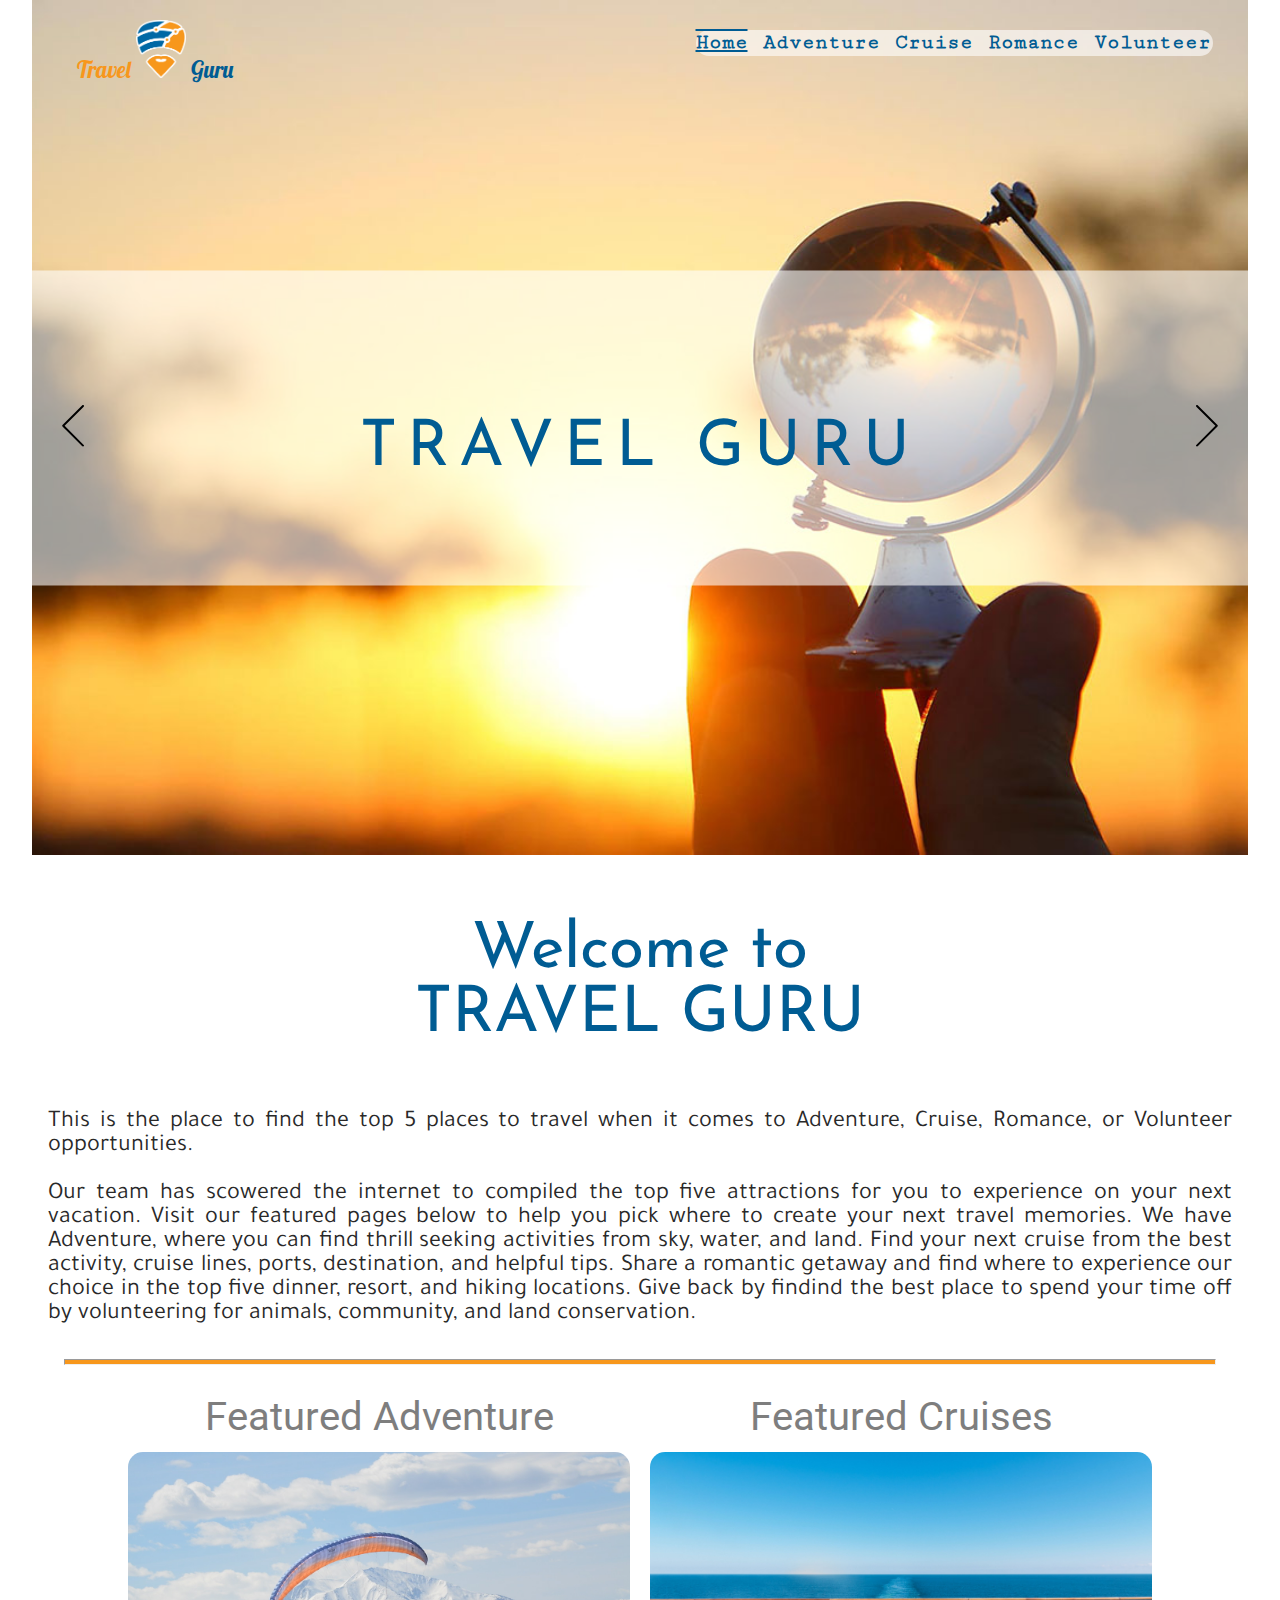
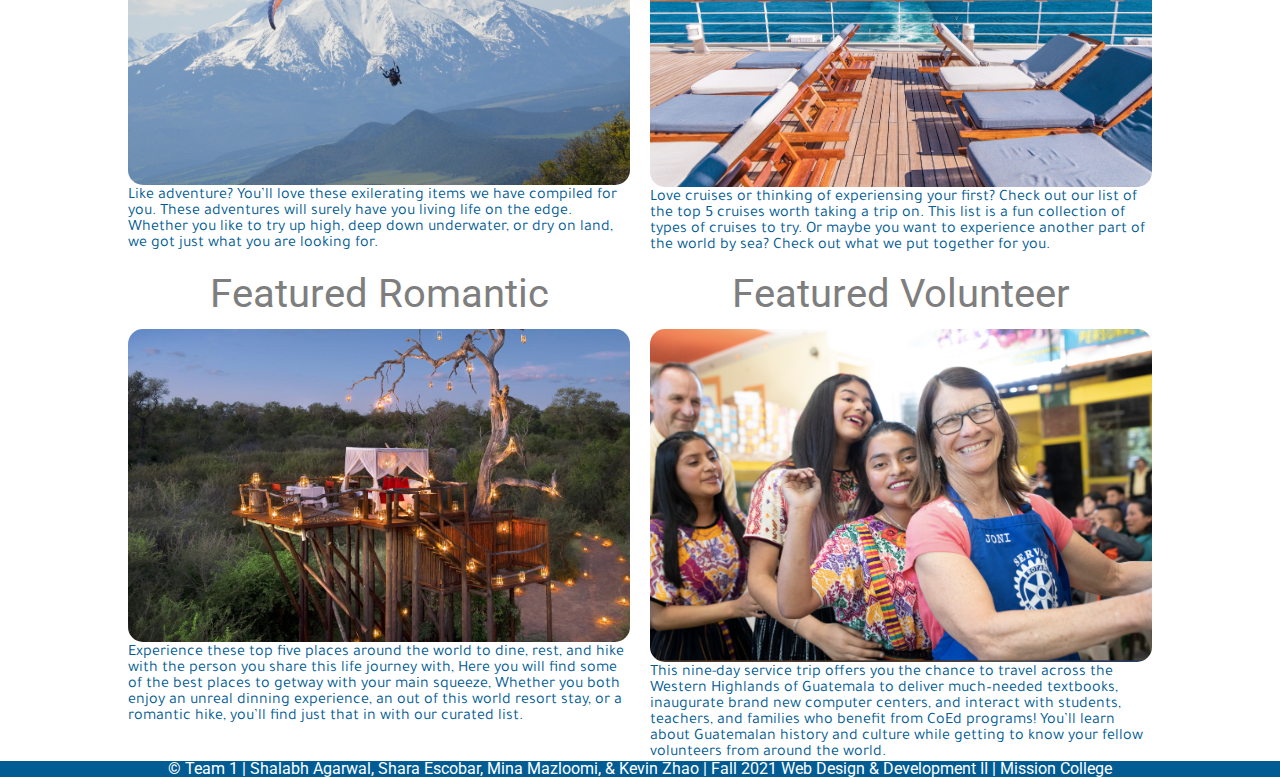
==== commit 62f05914: "Navigation background fixed, Font size on Mobile view changed" ====
--- a/index.html
+++ b/index.html
@@ -21,7 +21,7 @@
                 <div class="logo-box">
                   <a href="./index.html">
                     <span class="s1">Travel</span>
-                    <img src="imgs/TG_logo_small.png" width="60px"> 
+                    <img src="imgs/TG_logo_small.png"> 
                     <span class="s2">Guru</span>
                   </a>
                 </div>
@@ -86,7 +86,8 @@
 	    Welcome to <br> TRAVEL GURU
 	  </div>
 	  <div id="page_description">
-	    This is the place to find the top 5 places to travel when it comes to Adventure, Cruise, Romance, or Volunteer 		  opportunities.
+	    This is the place to find the top 5 places to travel when it comes to 
+      Adventure, Cruise, Romance, or Volunteer opportunities.
 	    <br><br>
 	    Our team has scowered the internet to compiled the top five attractions for you to experience on your next 
 	    vacation. Visit our featured pages below to help you pick where to create your next travel memories. 
@@ -107,7 +108,7 @@
 	  <div class="card border-0">
 	    <div class="card-title activities-title">Featured Adventure</div>
       <a href="./adventure.html">
-	      <img class="card-img-top" style="border-radius: 15px;" src="./imgs/home_adventure.jpg">
+	      <img class="card-img-top hover-effect" style="border-radius: 15px;" src="./imgs/home_adventure.jpg">
       </a>
 	    <div class="card-body activity-description">
 	      Like adventure? You’ll love these exilerating items we have compiled for you. 
@@ -118,7 +119,7 @@
 	  <div class="card border-0">
 	    <div class="card-title activities-title">Featured Cruises</div>
       <a href="./cruise.html">
-	      <img class="card-img-top" style="border-radius: 15px;" src="./imgs/home_cruise.jpg">
+	      <img class="card-img-top hover-effect" style="border-radius: 15px;" src="./imgs/home_cruise.jpg">
       </a>
 	    <div class="card-body activity-description">
 	      Love cruises or thinking of experiensing your first? Check out our list of the top 5 cruises 
@@ -129,7 +130,7 @@
 	  <div class="card border-0">
 	    <div class="card-title activities-title">Featured Romantic</div>
       <a href="./romance.html">
-	      <img class="card-img-top" style="border-radius: 15px;" src="./imgs/home_romance.jpg">
+	      <img class="card-img-top hover-effect" style="border-radius: 15px;" src="./imgs/home_romance.jpg">
       </a>
 	    <div class="card-body activity-description">
 	      Experience these top five places around the world to dine, rest, and hike with the person you share this 
@@ -142,7 +143,7 @@
 	  <div class="card border-0">
 	    <div class="card-title activities-title">Featured Volunteer</div>
       <a href="./volunteer.html">
-	      <img class="card-img-top" style="border-radius: 15px;" src="./imgs/home_volunteer.jpg">
+	      <img class="card-img-top hover-effect" style="border-radius: 15px;" src="./imgs/home_volunteer.jpg">
       </a>
 	    <div class="card-body activity-description">
 	      This nine-day service trip offers you the chance to travel across the Western Highlands of Guatemala to 
@@ -158,6 +159,10 @@
         <!--    <footer>&copy; Team 1 | Shalabh Agarwal, Shara Escobar, Mina Mazloomi, &amp; Kevin Zhao  |  Fall 2021 Web Design &amp; Development II  |  Mission College </footer>-->
     <script src="./js/carouselScript.js"></script>
     <script src="./js/toggleMenu.js"></script>
+    <script>
+      window.addEventListener("resize",setMenuItemHeight);
+      //if the window size changes then it will run the setMenuItemHeight function
+    </script>
 </body>
 
 </html>
--- a/styles/mainStyle.css
+++ b/styles/mainStyle.css
@@ -49,7 +49,8 @@
 footer {
   background-color: #005c93;
   color: #ffffff;
-  font-size: 20px;
+  font-family: 'Roboto';
+  font-size:16px;
   text-align: center;
 
   /* new codes */
@@ -68,9 +69,14 @@
   font-size: 1.4rem;
 }
 
+.logo-box img{
+  width: 50px;
+}
+
 .logo-box a {
   text-decoration: none;
 }
+
 
 .s1 {
   color: #f7971c;
@@ -90,6 +96,10 @@
   position: relative;
 }
 
+.nav-style{
+  padding-top:20px;
+}
+
 nav {
   flex: 1;
   text-align: right;
@@ -105,9 +115,13 @@
 
 nav ul li {
   display: inline-block;
-  padding: 5px;
+  padding: 2.5px;
   font-size: 1.3em;
   font-weight: bold;
+}
+
+nav ul li:nth-child(1){
+  padding-left: 0;
 }
 
 nav ul li a {
@@ -368,7 +382,18 @@
   font-size: 1rem;
 }
 
+.hover-effect:hover{
+  transform: scale(1.05);
+  cursor: pointer;
+}
 /* top 5 listings section style  --------------------------------------------------------------- */
+
+
+.card img{
+  border-radius: 15px;
+  margin-top: 15px;
+}
+
 .toplistingssection {
   margin-top: 3rem;
 }
@@ -431,8 +456,38 @@
   display: inline-block;
 }
 
+.toplistingsaccordionpanel {
+  background-color: #005C93;
+  color: #F7971C;
+  cursor: pointer;
+  font-family: "Cutive Mono", monospace;
+  padding: 18px;
+  width: 100%;
+  border: none;
+  text-align: left;
+  outline: none;
+  font-size: 1.8rem;
+  transition: 0.4s;
+}
+
+.toplistingsaccordionpanel::after {
+  content: "\25BE";
+  float: right;
+}
+
+.active, .toplistingsaccordionpanel:hover {
+  background-color:white;
+}
+
+.toplistingsaccordioncontent {
+  padding: 0 18px;
+  display: none;
+  background-color: white;
+  overflow: hidden;
+}
+
 /* Media for toggle menu ======================================================*/
-@media screen and (max-width: 800px) {
+@media screen and (max-width: 850px) {
   .menu-display {
     display: block;
   }
@@ -476,7 +531,7 @@
 }
 
 /* Media query for mobile mode================================================================ */
-@media screen and (max-width: 800px) {
+@media screen and (max-width: 850px) {
   .logo-box {
     left: 10px;
   }
@@ -510,5 +565,23 @@
   #secondNavList {
     display: none;
   }
+
+  #page_title {
+    font-size: 2.5rem;
+  }
+
+  #page_description{
+    font-size:1.3rem ;
+  }
+
+  .card-title{
+    font-size: 1.5rem;
+  }
+
+  .card img{
+    border-radius: 15px;
+    margin-top: 10px;
+  }
+
 }
 /* ====================End of Media query for mobile mode==================================== */
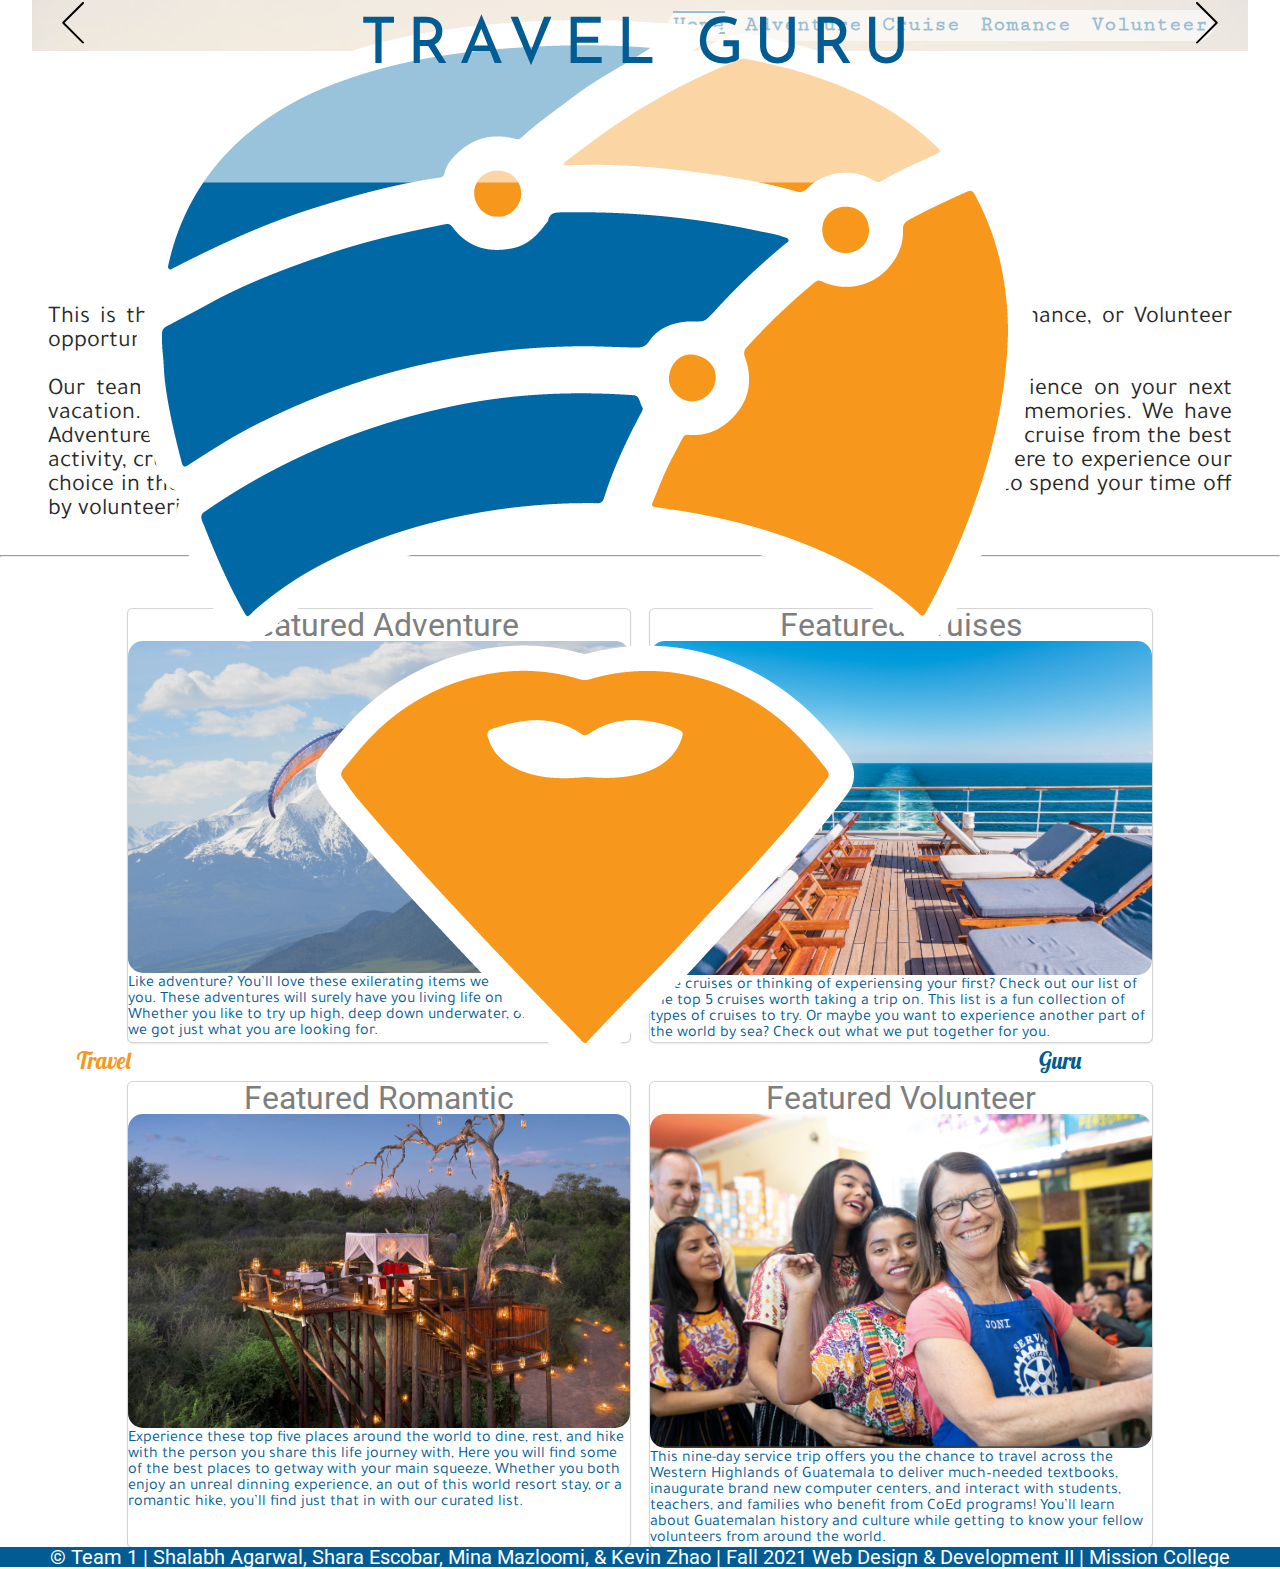
==== commit ca54be11: "Merge pull request #14 from MMazy/adventure" ====
--- a/index.html
+++ b/index.html
@@ -153,10 +153,13 @@
 	  </div>
 
         </div>
-        <footer>&copy; Team 1 | Shalabh Agarwal, Shara Escobar, Mina Mazloomi, &amp; Kevin Zhao  |  Fall 2021 Web Design &amp; Development II  |  Mission College </footer>
+
+        </div>
+        <footer> 
+            <div class="footer-container"> &copy; Team 1 | Shalabh Agarwal, Shara Escobar, Mina Mazloomi, &amp; Kevin Zhao  |  Fall 2021 Web Design &amp; Development II  |  Mission College 
+                </div>
+                </footer>
     <!-- pageWrapper End  -->
-    </div>
-        <!--    <footer>&copy; Team 1 | Shalabh Agarwal, Shara Escobar, Mina Mazloomi, &amp; Kevin Zhao  |  Fall 2021 Web Design &amp; Development II  |  Mission College </footer>-->
     <script src="./js/carouselScript.js"></script>
     <script src="./js/toggleMenu.js"></script>
     <script>
--- a/styles/mainStyle.css
+++ b/styles/mainStyle.css
@@ -1,587 +1,601 @@
-@import url("https://fonts.googleapis.com/css2?family=Cutive+Mono&family=Josefin+Sans:ital,wght@0,300;0,400;1,300;1,400&family=Roboto:ital,wght@0,100;0,300;1,300&display=swap");
-@import url("https://fonts.googleapis.com/css2?family=Tajawal&display=swap");
-@import url("https://fonts.googleapis.com/css2?family=Lobster&display=swap");
-@import url("https://fonts.googleapis.com/css2?family=Cutive+Mono&family=Josefin+Sans:ital,wght@0,300;0,400;1,300;1,400&family=Roboto:ital,wght@0,300;1,300&display=swap");
-@import url("https://fonts.googleapis.com/css2?family=Lato:wght@100&display=swap");
-
-/* 
-font-family: 'Cutive Mono', monospace;
-font-family: 'Josefin Sans', sans-serif;
-font-family: 'Roboto', sans-serif;
-font-family: 'Lobster', cursive;
-font-family: 'Lato', sans-serif;
- */
-* {
-  margin: 0;
-  padding: 0;
-  box-sizing: border-box;
-}
-
-img {
-  max-width: 100%;
-  height: auto;
-  vertical-align: center;
-  object-fit: cover;
-  display: inline-block;
-}
-
-body {
-  background-color: #fff;
-  color: #005c93;
-  font-family: "Roboto", sans-serif, Arial, Helvetica;
-  line-height: 1;
-  list-style: none;
-  display: flex;
-  flex-direction: column;
-  justify-items: center;
-}
-
-html {
-  scroll-behavior: smooth;
-}
-
-.wrapper {
-  max-width: 1440px;
-  background-color: #fff;
-  align-self: center;
-}
-
-footer {
-  background-color: #005c93;
-  color: #ffffff;
-  font-family: 'Roboto';
-  font-size:16px;
-  text-align: center;
-
-  /* new codes */
-  /* padding: 10px;
-  margin-top: 20px;
-  margin-left: 50px;
-  margin-right: 50px; */
-}
-
-/*------ navigation bar style ------------------------------------------------------------- */
-.logo-box {
-  position: absolute;
-  top: 20px;
-  left: 20px;
-  font-family: "Lobster", cursive;
-  font-size: 1.4rem;
-}
-
-.logo-box img{
-  width: 50px;
-}
-
-.logo-box a {
-  text-decoration: none;
-}
-
-
-.s1 {
-  color: #f7971c;
-  left: 50px;
-  /* margin-righkt: -10px; */
-}
-.s2 {
-  color: #005c93;
-  /* margin-left: -10px; */
-}
-
-.navbar {
-  display: flex;
-  align-items: center;
-  flex-direction: row;
-  padding: 10px;
-  position: relative;
-}
-
-.nav-style{
-  padding-top:20px;
-}
-
-nav {
-  flex: 1;
-  text-align: right;
-}
-
-nav ul {
-  display: inline-block;
-  list-style-type: none;
-  border-radius: 15px;
-  font-family: "Cutive Mono", monospace;
-  background-color: rgba(255, 255, 255, 0.6);
-}
-
-nav ul li {
-  display: inline-block;
-  padding: 2.5px;
-  font-size: 1.3em;
-  font-weight: bold;
-}
-
-nav ul li:nth-child(1){
-  padding-left: 0;
-}
-
-nav ul li a {
-  text-decoration: none;
-  transition: 0.25s;
-  color: #005c93;
-}
-
-nav ul li a:visited {
-  color: #005c93;
-}
-
-nav ul li a:hover {
-  background-color: #f7971c;
-  text-decoration: underline;
-  border-radius: 5px;
-}
-.active-page a {
-  text-decoration: underline overline;
-}
-
-/* Moble Menu botton and toggle menu style----------------------------------------------------- */
-
-#menu-button {
-  border: none;
-
-  cursor: pointer;
-  transition: 0.25s;
-  z-index: 20;
-  /* ======Menu button shape========= */
-  background-color: #005c93;
-  width: 60px;
-  height: 60px;
-  border-radius: 50%;
-  position: relative;
-}
-
-.menu-button-inside {
-  font-family: "Roboto", sans-serif, Arial, Helvetica;
-  font-size: 1.2em;
-  font-weight: bolder;
-  line-height: 10px;
-  color: #f7971c;
-  position: absolute;
-  top: 40%;
-  left: 50%;
-  transform: translate(-50%, -50%);
-}
-
-.menu-display {
-  display: none;
-  cursor: pointer;
-}
-
-.menu-button:hover {
-  /* background-color: #f7971c; */
-  transition: 0.25s;
-}
-
-.menu-button-mobileStyle {
-  margin-top: 1px;
-}
-
-/* crousel style ------------------------------------------------------------------------------- */
-.container {
-  max-width: 1440px;
-  height: 95vh;
-  width: 95vw;
-  margin: auto;
-  padding-left: 25px;
-  padding-right: 25px;
-  background-image: url("../imgs/carousel_home_m.jpg");
-  background-size: cover;
-  background-position: top;
-  position: relative;
-}
-
-p {
-  color: #005c93;
-}
-
-.heading-primery {
-  color: #005c93;
-  font-family: "Josefin Sans", sans-serif;
-  text-transform: uppercase;
-  align-self: center;
-}
-
-.heading-primery-main {
-  display: block;
-  position: absolute;
-  color: #005c93;
-  font-family: "Josefin Sans", sans-serif;
-  text-transform: uppercase;
-  align-self: center;
-  top: 50%;
-  left: 50%;
-  transform: translate(-50%, -50%);
-}
-
-.heading-primery-sub-desktop {
-  font-size: 4rem;
-  font-weight: 400;
-  letter-spacing: 10px;
-}
-
-.heading-primery-sub-mobile {
-  display: none;
-  font-size: 1.8rem;
-  font-weight: 400;
-  letter-spacing: 5px;
-}
-
-.center-heading-text {
-  position: absolute;
-  top: 50%;
-  left: 50%;
-  width: 100vw;
-  height: 35vh;
-  text-align: center;
-  border-radius: 15px;
-  transform: translate(-50%, -50%);
-  background-color: rgba(255, 255, 255, 0.6);
-}
-
-.button-unstyled {
-  background: none;
-  border: 0px;
-  padding: 0px;
-}
-
-.gallery-overlay-navigation {
-  position: absolute;
-
-  transform: translateY(-50%);
-  top: 50%;
-
-  outline: 0;
-  /* background-color: rgba(255, 255, 255, 0.5); */
-}
-.gallery-overlay-navigation.next {
-  right: 30px;
-}
-.gallery-overlay-navigation.previous {
-  left: 30px;
-}
-
-.gallery-control {
-  transition: all 1000ms ease-in-out;
-}
-
-.gallery-control:hover {
-  cursor: pointer;
-}
-
-/* page title style ------------------------------------------------------------------------------- */
-#page_title {
-  color: #005c93;
-  font-family: "Josefin Sans", sans-serif;
-  font-size: 4rem;
-  text-align: center;
-  padding: 4rem;
-}
-
-#page_title span {
-  font-family: "Cutive Mono", monospace;
-}
-
-#page_description {
-  font-family: "Tajawal";
-  font-size: 1.5rem;
-  text-align: justify;
-  color: #292929;
-  margin-left: 3rem;
-  margin-right: 3rem;
-}
-
-#page_line {
-  color: #f7971c;
-  width: 90%;
-  margin: auto;
-}
-
-#page_line hr {
-  height: 4px;
-  background-color: #f7971c;
-}
-
-/* Second Navigation styel -------------------------------------------------------------------------*/
-
-#secondNavList {
-  font-family: "Lato", sans-serif;
-  font-size: 2rem;
-  font-weight: 100;
-  align-self: center;
-}
-
-#secondNav {
-  display: flex;
-  max-width: 1440px;
-  flex-wrap: wrap;
-  flex-direction: row;
-  justify-content: center;
-  margin-top: -40px;
-  margin-bottom: 50px;
-}
-
-#secondNavList {
-  display: flex;
-  flex-wrap: wrap;
-  flex-direction: row;
-  justify-content: center;
-}
-
-#secondNavList ul li a {
-  cursor: pointer;
-  color: black;
-  transition: 0.25s;
-  text-decoration: none;
-}
-
-#secondNavList ul li a:visited {
-  color: black;
-}
-
-#secondNavList ul li a:hover {
-  color: #f7971c;
-  text-decoration: underline;
-}
-
-#secondNavList span {
-  color: #f7971c;
-}
-
-.secondNavSpan {
-  padding: 15px;
-}
-
-/* featured activies style  ----------------------------------------------------------------------- */
-#featuredactivities {
-  width: 80%;
-  margin: auto;
-  display: grid;
-  grid-template-columns: 1fr 1fr;
-  gap: 20px;
-}
-
-.activities-title {
-  font-family: "Roboto", sans-serif, Arial, Helvetica;
-  font-size: 2rem;
-  color: #7e7e7e;
-  text-align: center;
-  grid-area: title;
-}
-
-.activity-description {
-  font-family: "Tajawal", sans-serif, Arial, Helvetica;
-  font-size: 1rem;
-}
-
-.hover-effect:hover{
-  transform: scale(1.05);
-  cursor: pointer;
-}
-/* top 5 listings section style  --------------------------------------------------------------- */
-
-
-.card img{
-  border-radius: 15px;
-  margin-top: 15px;
-}
-
-.toplistingssection {
-  margin-top: 3rem;
-}
-
-.toplistingstitle {
-  font-family: "Cutive Mono", monospace;
-  font-size: 4rem;
-  /* font-size: 2.5rem; */
-  text-align: center;
-  width: 90%;
-  margin: auto;
-  color: #005c93;
-}
-
-.toplistingscard {
-  width: 90%;
-  margin: auto;
-}
-
-.toplistingscard img {
-  border-radius: 0 0 10px 10px;
-  width: 25vw;
-  height: 25vh;
-}
-
-.toplistingscard .card-body {
-  margin-top: -1.2rem;
-  font-size: 1.3rem;
-  font-family: "Roboto", sans-serif, Arial, Helvetica;
-  color: #7e7e7e;
-}
-
-.card-title {
-  /* margin-top: -1.2rem; */
-  font-size: 2.5rem;
-  font-family: "Roboto", sans-serif, Arial, Helvetica;
-  color: #7e7e7e;
-}
-
-.toplistingscard .card-body {
-  font-family: "Tajawal", sans-serif, Arial, Helvetica;
-  font-size: 0.8rem;
-  color: #292929;
-}
-
-.card-text {
-  font-family: "Tajawal", sans-serif, Arial, Helvetica;
-  font-size: 1rem;
-  color: #292929;
-}
-
-.toplistingscard .card-body a {
-  background-color: #005c93;
-  color: #f7971c;
-  font-family: "Roboto", sans-serif, Arial, Helvetica;
-  padding: 5px;
-  font-size: 0.8rem;
-  text-align: center;
-  text-decoration: none;
-  display: inline-block;
-}
-
-.toplistingsaccordionpanel {
-  background-color: #005C93;
-  color: #F7971C;
-  cursor: pointer;
-  font-family: "Cutive Mono", monospace;
-  padding: 18px;
-  width: 100%;
-  border: none;
-  text-align: left;
-  outline: none;
-  font-size: 1.8rem;
-  transition: 0.4s;
-}
-
-.toplistingsaccordionpanel::after {
-  content: "\25BE";
-  float: right;
-}
-
-.active, .toplistingsaccordionpanel:hover {
-  background-color:white;
-}
-
-.toplistingsaccordioncontent {
-  padding: 0 18px;
-  display: none;
-  background-color: white;
-  overflow: hidden;
-}
-
-/* Media for toggle menu ======================================================*/
-@media screen and (max-width: 850px) {
-  .menu-display {
-    display: block;
-  }
-
-  .navbar nav {
-    position: relative;
-  }
-
-  .navbar nav ul {
-    position: absolute;
-    top: 20px;
-    right: 45px;
-    text-align: left;
-    font-family: "Cutive Mono", monospace;
-    font-weight: bold;
-    background-color: rgba(255, 255, 255, 0.6);
-    width: 160px;
-    overflow: hidden;
-    transition: max-height 0.2s ease-in;
-    display: flex;
-    flex-direction: column;
-    align-items: flex-start;
-    transform: translateX(60%);
-  }
-
-  .navbar nav ul li a {
-    cursor: pointer;
-    width: 120px;
-    z-index: 100;
-  }
-
-  .navbar nav ul li a:hover {
-    background-color: #f7971c;
-    cursor: pointer;
-  }
-
-  .header-menu-link:hover {
-    background-color: #f7971c;
-    text-decoration: underline;
-  }
-}
-
-/* Media query for mobile mode================================================================ */
-@media screen and (max-width: 850px) {
-  .logo-box {
-    left: 10px;
-  }
-
-  #menu-button {
-    top: 12px;
-    right: 10px;
-  }
-
-  .heading-primery-sub-desktop {
-    display: none;
-  }
-  .heading-primery-sub-mobile {
-    display: block;
-  }
-
-  #featuredactivities {
-    grid-template-columns: 1fr;
-  }
-
-  .toplistingstitle {
-    font-size: 1.5rem;
-  }
-
-  .toplistingscard img {
-    width: 100%;
-    height: auto;
-    /* max-height: 60vh; */
-  }
-
-  #secondNavList {
-    display: none;
-  }
-
-  #page_title {
-    font-size: 2.5rem;
-  }
-
-  #page_description{
-    font-size:1.3rem ;
-  }
-
-  .card-title{
-    font-size: 1.5rem;
-  }
-
-  .card img{
-    border-radius: 15px;
-    margin-top: 10px;
-  }
-
-}
-/* ====================End of Media query for mobile mode==================================== */
+@import url("https://fonts.googleapis.com/css2?family=Cutive+Mono&family=Josefin+Sans:ital,wght@0,300;0,400;1,300;1,400&family=Roboto:ital,wght@0,300;1,300&display=swap");
+@import url('https://fonts.googleapis.com/css2?family=Tajawal&display=swap');
+@import url('https://fonts.googleapis.com/css2?family=Lobster&display=swap');
+/* 
+font-family: 'Cutive Mono', monospace;
+font-family: 'Josefin Sans', sans-serif;
+font-family: 'Roboto', sans-serif;
+font-family: 'Lobster', cursive;
+ */
+* {
+  margin: 0;
+  padding: 0;
+  box-sizing: border-box;
+}
+
+img {
+  max-width: 100%;
+  height: auto;
+  vertical-align: center;
+  object-fit: cover;
+  display: inline-block;
+}
+
+body {
+  background-color: #fff;
+  color: #005c93;
+  font-family: "Roboto", sans-serif, Arial, Helvetica;
+  line-height: 1;
+  list-style: none;
+  display: flex;
+  flex-direction: column;
+  justify-items: center;
+}
+
+.wrapper {
+  max-width: 1440px;
+  background-color: #fff;
+  align-self: center;
+}
+
+footer {
+    background-color: #005C93;
+    color: #FFFFFF;
+    font-size: 20px;
+    text-align: center;
+}
+
+/*------ navigation bar style ------------------------------------------------------------- */
+.logo-box {
+  position: absolute;
+  top: 20px;
+  left: 20px;
+  font-family: 'Lobster', cursive;
+  font-size: 1.4rem;
+}
+
+.logo-box a{
+  text-decoration: none;
+}
+
+.s1{
+  color: #f7971c;
+  left:50px
+  /* margin-righkt: -10px; */
+}
+.s2{
+  color: #005c93;
+  /* margin-left: -10px; */
+}
+
+.navbar {
+  display: flex;
+  align-items: center;
+  padding: 10px;
+  position: relative;
+}
+
+nav {
+  flex: 1;
+  text-align: right;
+}
+
+nav ul {
+  display: inline-block;
+  list-style-type: none;
+  border-radius: 15px;
+  font-family: "Cutive Mono", monospace;
+  background-color: rgba(255, 255, 255, 0.6);
+
+}
+
+nav ul li {
+  display: inline-block;
+  padding: 5px;
+  font-size: 1.3em;
+  font-weight: bold;
+}
+
+nav ul li a{
+  text-decoration: none;
+}
+
+a {
+  text-decoration: none;
+  transition: 0.25s;
+  color: #005c93;
+}
+
+a:visited {
+  color: #005c93;
+}
+
+nav ul li a:hover {
+  background-color: #f7971c;
+  text-decoration: underline;
+  border-radius: 5px;
+}
+.active-page a{
+  text-decoration: underline overline;
+}
+
+/* Moble Menu botton and toggle menu style----------------------------------------------------- */
+
+#menu-button {
+  border: none;
+
+  cursor: pointer;
+  transition: 0.25s;
+  z-index: 20;
+  /* ======Menu button shape========= */
+  background-color: #005c93;
+  width: 60px;
+  height: 60px;
+  border-radius: 50%;
+  position: relative;
+}
+
+.menu-button-inside {
+  font-family: "Roboto", sans-serif, Arial, Helvetica;
+  font-size: 1.2em;
+  font-weight: bolder;
+  line-height: 10px;
+  color: #f7971c;
+  position: absolute;
+  top: 40%;
+  left: 50%;
+  transform: translate(-50%, -50%);
+}
+
+.menu-display {
+  display: none;
+  cursor: pointer;
+}
+
+.menu-button:hover {
+  /* background-color: #f7971c; */
+  transition: 0.25s;
+}
+
+.menu-button-mobileStyle {
+  margin-top: 1px;
+}
+
+/* crousel style ------------------------------------------------------------------------------- */
+.container {
+  max-width: 1440px;
+/*  height: 95vh;*/
+  width: 95vw;
+  margin: auto;
+  padding-left: 25px;
+  padding-right: 25px;
+  background-image: url("../imgs/carousel_home_m.jpg");
+  background-size: cover;
+  background-position: top;
+  position: relative;
+}
+
+.heroImage{
+	height: 85vh;
+/*	width: 100%;*/
+	
+}
+
+p {
+  color: #005c93;
+}
+
+.heading-primery {
+  color: #005c93;
+  font-family: "Josefin Sans", sans-serif;
+  text-transform: uppercase;
+  align-self: center;
+}
+
+.heading-primery-main {
+  display: block;
+  position: absolute;
+  color: #005c93;
+  font-family: "Josefin Sans", sans-serif;
+  text-transform: uppercase;
+  align-self: center;
+  top: 50%;
+  left: 50%;
+  transform: translate(-50%, -50%);
+}
+
+.heading-primery-sub-desktop{
+  font-size: 4rem;
+  font-weight: 400;
+  letter-spacing: 10px;
+}
+
+.heading-primery-sub-mobile {
+  display: none;
+  font-size: 1.8rem;
+  font-weight: 400;
+  letter-spacing: 5px;
+}
+
+.center-heading-text {
+  position: absolute;
+  top: 50%;
+  left: 50%;
+  width: 100vw;
+  height: 35vh;
+  text-align: center;
+  border-radius: 15px;
+  transform: translate(-50%, -50%);
+  background-color: rgba(255, 255, 255, 0.6);
+}
+
+.button-unstyled {
+  background: none;
+  border: 0px;
+  padding: 0px;
+}
+
+.gallery-overlay-navigation {
+  position: absolute;
+
+  transform: translateY(-50%);
+  top: 50%;
+
+  outline: 0;
+  /* background-color: rgba(255, 255, 255, 0.5); */
+}
+.gallery-overlay-navigation.next {
+  right: 30px;
+}
+.gallery-overlay-navigation.previous {
+  left: 30px;
+}
+
+.gallery-control {
+  transition: all 1000ms ease-in-out;
+}
+
+.gallery-control:hover {
+  cursor: pointer;
+}
+
+/* page title style ------------------------------------------------------------------------------- */
+#page_title {
+  color: #005c93;
+  font-family: "Josefin Sans", sans-serif;
+  font-size: 4rem;
+  text-align: center;
+  padding: 4rem;
+}
+
+#page_description {
+  font-family: "Tajawal";
+  font-size: 1.5rem;
+  text-align: justify;
+  color: #292929;
+  margin-left: 3rem;
+  margin-right: 3rem;
+}  
+
+.page_line {
+  color: #f7971c;
+  width: 90%;
+  margin:auto;
+  margin-top: -15px;
+}
+
+.page_line hr {
+  height: 4px;
+  background-color: #F7971C;
+} 
+
+/* featured activies style  ----------------------------------------------------------------------- */
+#featuredactivities {
+  width: 80%;
+  margin: auto;
+  display: grid;
+  grid-template-columns: 1fr 1fr;
+  gap: 20px;
+}
+
+.activities-title {
+  font-family: "Roboto", sans-serif, Arial, Helvetica;
+  font-size: 2rem;
+  color: #7e7e7e;
+  text-align: center;
+  grid-area: title;
+}
+
+.activity-description {
+  font-family: "Tajawal", sans-serif, Arial, Helvetica;
+  font-size: 1rem;
+}  
+/* featured activities carousel card  --------------------------------------------------------------- */
+
+/*
+body {
+  background-color:  #eee;
+}
+*/
+.py-3{
+	background-image: none;
+}
+.title {
+ 
+    margin-bottom: 50px;
+    text-transform: uppercase;
+}
+
+.card-block {
+    font-size: 1em;
+    position: relative;
+    margin: 0;
+    padding: 1em;
+    border: none;
+    border-top: 1px solid rgba(34, 36, 38, .1);
+    box-shadow: none;
+     
+}
+
+.row {
+/*	padding-left: 10%; */
+}
+
+.carousel-inner {
+	height: 100%;
+	margin: auto;
+}
+
+.card {
+/*    font-size: 1em;*/
+    overflow: hidden;
+    padding: 5;
+    border: none;
+    border-radius: .28571429rem;
+    box-shadow: 0 1px 3px 0 #d4d4d5, 0 0 0 1px #d4d4d5;
+    margin-top:20px;
+	align-items: center;
+}
+
+.card_title{
+	font-family: 'Roboto', sans-serif, Arial, Helvetica;;
+	color: #7e7e7e;
+/*	font-size: 2vw;*/
+	font-size: 2.5em;
+}
+
+.card_text{
+	font-family: 'Tajawal', sans-serif;
+	color: #292929;
+}
+
+.carousel-indicators li {
+    border-radius: 12px;
+    width: 12px;
+    height: 12px;
+    background-color: #404040;
+}
+.carousel-indicators li {
+    border-radius: 12px;
+    width: 12px;
+    height: 12px;
+    background-color: #404040;
+}
+.carousel-indicators .active {
+    background-color: white;
+    max-width: 12px;
+    margin: 0 3px;
+    height: 12px;
+}
+.carousel-control-prev-icon {
+ background-image: url("data:image/svg+xml;charset=utf8,%3Csvg xmlns='http://www.w3.org/2000/svg' fill='%23fff' viewBox='0 0 8 8'%3E%3Cpath d='M5.25 0l-4 4 4 4 1.5-1.5-2.5-2.5 2.5-2.5-1.5-1.5z'/%3E%3C/svg%3E") !important;
+}
+
+.carousel-control-next-icon {
+  background-image: url("data:image/svg+xml;charset=utf8,%3Csvg xmlns='http://www.w3.org/2000/svg' fill='%23fff' viewBox='0 0 8 8'%3E%3Cpath d='M2.75 0l-1.5 1.5 2.5 2.5-2.5 2.5 1.5 1.5 4-4-4-4z'/%3E%3C/svg%3E") !important;
+	lex-direction: column;
+}						
+
+.btn {
+  margin-top: auto;
+}
+
+.button {
+	background-color: #005C93;
+	color: #F7971C;
+	font-family: 'Roboto', sans-serif;
+	font-weight: 300;
+	padding: 10px 15px 10px 15px;
+	font-size: 16px;
+	margin-top: auto;
+	border-radius: 25px;
+}
+
+.toplistingscard .card{
+	border: none;
+} 
+
+/* top 5 listings section style  --------------------------------------------------------------- */
+.toplistingssection {
+  margin-top: 3rem;
+}
+
+.toplistingstitle {
+  font-family: "Cutive Mono", monospace;
+  font-size: 2.5rem;
+  text-align: center;
+  width: 90%;
+  margin: auto;
+  color: #005C93;
+}  
+
+.toplistingscard {
+  width: 90%;
+  margin: auto;
+} 
+
+.toplistingscard img {
+  border-radius: 0 0 10px 10px;
+  width: 35vw;
+  height: 35vh;
+}
+
+.toplistingscard .card-body .card-title {
+  margin-top: -1.2rem; 
+  font-size: 2rem;
+  font-family: "Roboto", sans-serif, Arial, Helvetica;
+  color: #7e7e7e;
+} 
+ 
+
+.toplistingscard .card-body .card-text {
+  font-family: 	'Tajawal', sans-serif;
+  font-size: 1.1rem;
+  color: #292929;
+}
+ 
+.toplistingscard .card-body a {
+  background-color: #005C93;
+  color: #f7971c;
+  font-family: "Roboto", sans-serif, Arial, Helvetica;
+  font-weight: 300;
+  padding: 8px 15px 8px 15px;
+  font-size: 1rem;
+  text-align: center;
+  text-decoration: none;
+  display: inline-block;
+  border-radius: 20px;
+} 
+
+@media screen and (max-width: 1100px) {
+.toplistingscard .card-body .card-text {
+  font-family: 	'Tajawal', sans-serif;
+  font-size: 1.6vmax;
+  color: #292929;
+}
+}
+
+/* Media query for mobile mode================================================================ */
+@media screen and (max-width: 770px) {
+/* Media for toggle menu ======================================================*/	
+.menu-display {
+    display: block;
+  }
+
+  nav {
+    position: relative;
+  }
+
+  nav ul {
+    position: absolute;
+    top: 20px;
+    right: 45px;
+    text-align: left;
+    font-family: "Cutive Mono", monospace;
+    font-weight: bold;
+    background-color: rgba(255, 255, 255, 0.6);
+    width: 160px;
+    overflow: hidden;
+    transition: max-height 0.2s ease-in;
+    display: flex;
+    flex-direction: column;
+    align-items: flex-start;
+    transform: translateX(60%);
+  }
+
+  nav ul li a {
+    cursor: pointer;
+    width: 120px;
+    z-index: 100;
+  }
+
+  nav ul li a:hover {
+    background-color: #f7971c;
+    cursor: pointer;
+  }
+
+  .header-menu-link:hover {
+    background-color: #f7971c;
+    text-decoration: underline;
+  }
+
+  
+
+/* featured activities carousel card  -------------------------------------------------- */
+.card_title{
+	font-size: 3.5vmax;
+}	
+	
+	.toplistingscard .card-body .card-text {
+		font-size: 2.5vh;
+	}
+	
+.d-block{
+	width: 100%;
+	margin: auto;
+	}
+	
+/* END featured activities carousel card  ---------------------------------------------- */
+	
+  .logo-box{
+    left:10px;
+  }
+
+  #menu-button{
+    top:12px;
+    right: 10px;
+  }
+  
+  .heading-primery-sub-desktop{
+      display: none;
+  }
+  .heading-primery-sub-mobile {
+        display: block;
+  }
+
+  #featuredactivities {
+     grid-template-columns: 1fr;
+  } 
+.toplistingscard {
+  width: 90%;
+  margin: auto;
+/*  height: 100vw;	*/
+} 
+
+  .toplistingstitle {
+     font-size: 1.5rem;
+  } 
+
+.toplistingscard .card-body .card-text {
+     margin-bottom: 9%;
+	font-size: 2vmax;
+  } 
+	
+  .toplistingscard img {
+     width: 100%;
+     height: auto;
+     /* max-height: 60vh; */
+  }
+}
+
+.btn{
+	margin-top: auto;
+}
+/* ====================End of Media query for mobile mode==================================== */
+
+@media screen and (max-width: 390px) {
+  .card_title{
+	font-size: 1vw;
+}
+/*
+	.card-text {
+     font-size: 16px;
+  } 
+*/
+}
+
+@media screen and (max-height: 650px) {
+.toplistingscard .card-body .card-text {
+    font-size: 1rem;
+  }
+}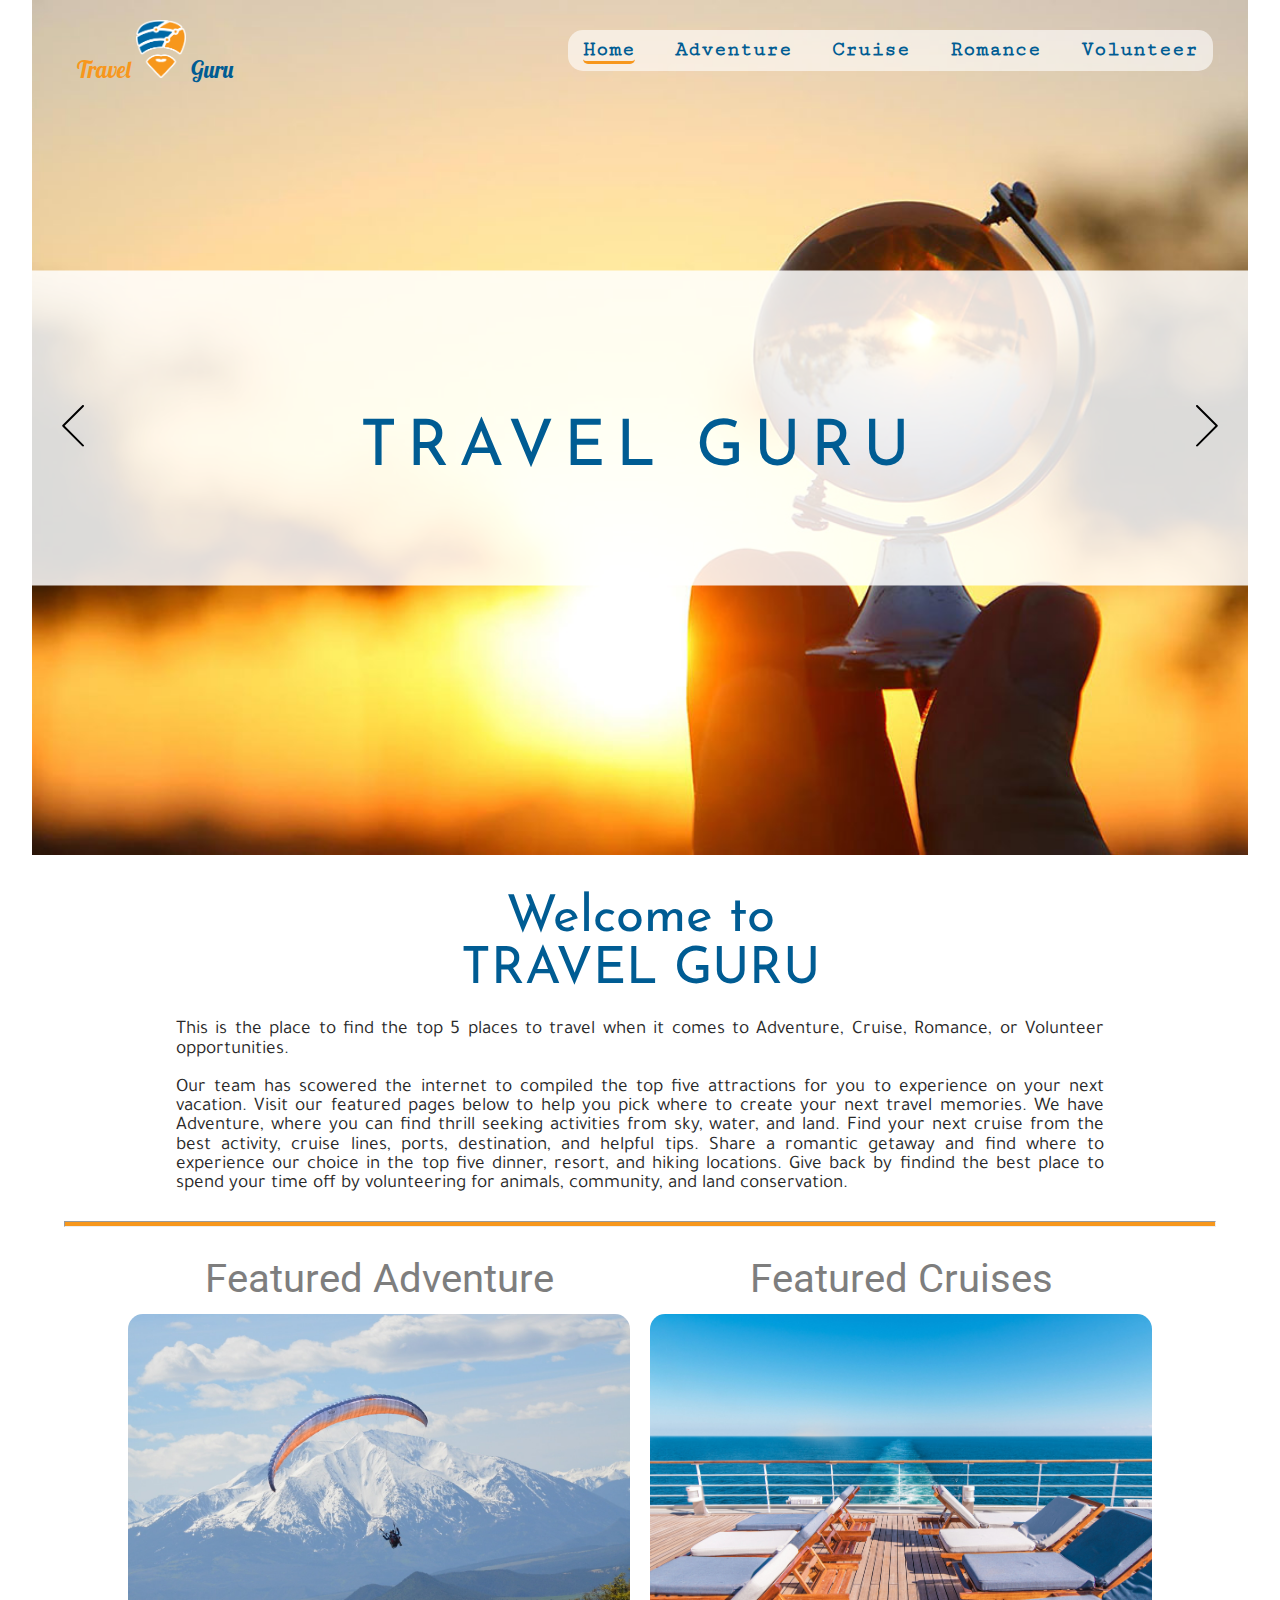
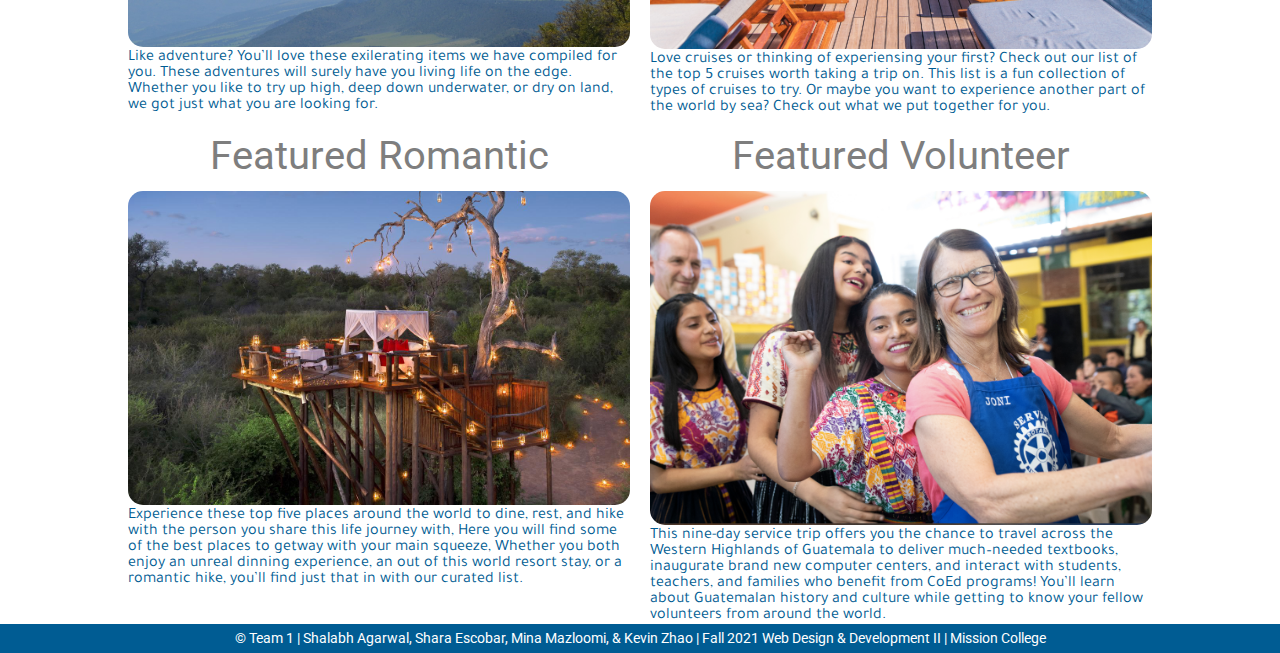
==== commit de6093d1: "Updates from Shalabh's patch" ====
--- a/index.html
+++ b/index.html
@@ -1,173 +1,172 @@
-<!DOCTYPE html>
-<html lang="en">
-
-<head>
-    <meta charset="utf-8">
-    <meta name="viewport" content="width=device-width, initial-scale=1.0">
-    <link rel="stylesheet" type="text/css" href="./styles/normalize_v8.css">
-    <link rel="stylesheet" type="text/css" href="./styles/mainStyle.css">
-    <link href="https://cdn.jsdelivr.net/npm/bootstrap@5.1.3/dist/css/bootstrap.min.css" 
-    rel="stylesheet" integrity="sha384-1BmE4kWBq78iYhFldvKuhfTAU6auU8tT94WrHftjDbrCEXSU1oBoqyl2QvZ6jIW3" 
-    crossorigin="anonymous">
-    <title>
-        Travel Guru
-    </title>
-</head>
-
-<body>
-    <div id="pageWrapper" class="wrapper">
-        <div id="topContainer" class="container">
-            <div class="navbar" >
-                <div class="logo-box">
-                  <a href="./index.html">
-                    <span class="s1">Travel</span>
-                    <img src="imgs/TG_logo_small.png"> 
-                    <span class="s2">Guru</span>
-                  </a>
-                </div>
-                <nav class="nav-style">
-                    <ul id="menuItems" >
-                        
-                        <li class="nav-menu-style header-menu-link active-page">
-                            <a href="./index.html"> Home</a>
-                        </li>
-                        <li class="nav-menu-style header-menu-link"><a href="./adventure.html"> Adventure</a></li>
-                        <li class="nav-menu-style header-menu-link"><a href="./cruise.html"> Cruise</a></li>
-                        <li class="nav-menu-style header-menu-link"><a href="./romance.html"> Romance</a></li>
-                        <li class="nav-menu-style header-menu-link"><a href="./Volunteer.html"> Volunteer</a></li>
-                    
-                    </ul>
-                   
-                </nav>
-                <button id="menu-button" class="menu-button-style menu-display menu-button-mobileStyle"
-                onclick="menutoggle()">
-                    <p class="menu-button-inside">
-                        ____<br>
-                        ____<br>
-                        ____<br>
-                    </p>
-                </button>
-            <!-- navbar end -->  
-            </div>
-            <div class="center-heading-text">
-
-                <div id="heading-primery ">
-                    <h1 id="pageTitle" class="heading-primery-main"> 
-                      <span id="pageTitleDesktop" class="heading-primery-sub-desktop title-display1">
-                        Travel Guru</span> 
-                      <span id="pageTitleMobile" class="heading-primery-sub-mobile  title-display2"> 
-                        Travel Guru
-                      </span>
-                    </h1>
-                   
-                </div>
-            </div>
-            <button id="leftBtn" class="gallery-control gallery-overlay-navigation previous button-unstyled" title="Previous item">
-                <svg width="22" height="42" viewBox="0 0 22 42" xmlns="http://www.w3.org/2000/svg">
-                <path d="M2.615 21L21.708 1.907c.39-.39.39-1.023 0-1.413-.394-.393-1.024-.39-1.414 0l-19.8 19.8C.297 20.49.2 20.744.2 21c0 .257.098.51.293.706l19.8 19.8c.39.39 1.024.39 1.414 0 .393-.393.39-1.023 0-1.413L2.616 21z" fill-rule="evenodd"></path></svg>
-            </button>
-            <button id="rightBtn" class="gallery-control gallery-overlay-navigation next button-unstyled" title="Next item">
-                <svg width="22" height="42" viewBox="0 0 22 42" xmlns="http://www.w3.org/2000/svg">
-                <path d="M19.385 21L.292 40.093c-.39.39-.39 1.023 0 1.413.394.393 1.024.39 1.414 0l19.8-19.8c.196-.195.293-.45.293-.705 0-.257-.098-.51-.293-.706L1.707.494C1.316.103.682.103.292.493c-.393.393-.39 1.023 0 1.413L19.384 21z" fill-rule="evenodd"></path></svg>
-            </button>
-            <div id="slide-gallery-container">
-                <div class="slide active" style="background-image: url('./imgs/carousel_home_m.jpg');" title="Travel guru"></div>
-                <div class="slide " style="background-image: url('./imgs/carousel_adventure.jpg');" title="Adventure"></div>
-                <div class="slide " style="background-image: url('./imgs/carousel_cruiseShip.jpg');" title="Cruise"></div>
-                <div class="slide " style="background-image: url('./imgs/carousel_romance.jpeg');" title="Romance"></div>
-                <div class="slide " style="background-image: url('./imgs/carousel_Volunteer_CostaRica.jpg');" title="Volunteer"></div>
-            </div>
-        <!-- topContainer End  -->
-	</div>
-  <!-- =========================================================================================================================================== -->
-	<!-- page introduction -->
-	<div id="page_introduction">
-	  <div id="page_title">
-	    Welcome to <br> TRAVEL GURU
-	  </div>
-	  <div id="page_description">
-	    This is the place to find the top 5 places to travel when it comes to 
-      Adventure, Cruise, Romance, or Volunteer opportunities.
-	    <br><br>
-	    Our team has scowered the internet to compiled the top five attractions for you to experience on your next 
-	    vacation. Visit our featured pages below to help you pick where to create your next travel memories. 
-	    We have Adventure, where you can find thrill seeking activities from sky, water, and land. 
-	    Find your next cruise from the best activity, cruise lines, ports, destination, and helpful tips. 
-	    Share a romantic getaway and find where to experience our choice in the top five dinner, resort, 
-	    and hiking locations. Give back by findind the best place to spend your time off by volunteering for 
-	    animals, community, and land conservation. 
-	  </div>
-	  <br><br>
-	  <div id="page_line"><hr></div>
-	  <br><br>
-        </div> 
-     <!-- =============================================================================================================    -->
-     
-     <!-- featured activities -->
-	<div id="featuredactivities">
-	  <div class="card border-0">
-	    <div class="card-title activities-title">Featured Adventure</div>
-      <a href="./adventure.html">
-	      <img class="card-img-top hover-effect" style="border-radius: 15px;" src="./imgs/home_adventure.jpg">
-      </a>
-	    <div class="card-body activity-description">
-	      Like adventure? You’ll love these exilerating items we have compiled for you. 
-	      These adventures will surely have you living life on the edge. Whether you like 
-	      to try up high, deep down underwater, or dry on land, we got just what you are looking for.
-	    </div>
-	  </div>
-	  <div class="card border-0">
-	    <div class="card-title activities-title">Featured Cruises</div>
-      <a href="./cruise.html">
-	      <img class="card-img-top hover-effect" style="border-radius: 15px;" src="./imgs/home_cruise.jpg">
-      </a>
-	    <div class="card-body activity-description">
-	      Love cruises or thinking of experiensing your first? Check out our list of the top 5 cruises 
-	      worth taking a trip on. This list is a fun collection of types of cruises to try. Or maybe you 
-	      want to experience another part of the world by sea? Check out what we put together for you.
-	    </div>
-	  </div>
-	  <div class="card border-0">
-	    <div class="card-title activities-title">Featured Romantic</div>
-      <a href="./romance.html">
-	      <img class="card-img-top hover-effect" style="border-radius: 15px;" src="./imgs/home_romance.jpg">
-      </a>
-	    <div class="card-body activity-description">
-	      Experience these top five places around the world to dine, rest, and hike with the person you share this 
-	      life journey with, 
-	      Here you will find some of the best places to getway with your main squeeze, Whether you both enjoy an 
-	      unreal dinning experience, an out of this world resort stay, or a  romantic hike, you’ll find just 
-	      that in with our curated list.
-	    </div>
-	  </div>
-	  <div class="card border-0">
-	    <div class="card-title activities-title">Featured Volunteer</div>
-      <a href="./volunteer.html">
-	      <img class="card-img-top hover-effect" style="border-radius: 15px;" src="./imgs/home_volunteer.jpg">
-      </a>
-	    <div class="card-body activity-description">
-	      This nine-day service trip offers you the chance to travel across the Western Highlands of Guatemala to 
-	      deliver much–needed textbooks, inaugurate brand new computer centers, and interact with students, teachers, 
-	      and families who benefit from CoEd programs! You’ll learn about Guatemalan history and culture while getting 		 to know your fellow volunteers from around the world.
-	    </div>
-	  </div>
-
-        </div>
-
-        </div>
-        <footer> 
-            <div class="footer-container"> &copy; Team 1 | Shalabh Agarwal, Shara Escobar, Mina Mazloomi, &amp; Kevin Zhao  |  Fall 2021 Web Design &amp; Development II  |  Mission College 
-                </div>
-                </footer>
-    <!-- pageWrapper End  -->
-    <script src="./js/carouselScript.js"></script>
-    <script src="./js/toggleMenu.js"></script>
-    <script>
-      window.addEventListener("resize",setMenuItemHeight);
-      //if the window size changes then it will run the setMenuItemHeight function
-    </script>
-</body>
-
-</html>
-
-    <!-- Shara sending pull request  -->
+<!DOCTYPE html>
+<html lang="en">
+
+<head>
+    <meta charset="utf-8">
+    <meta name="viewport" content="width=device-width, initial-scale=1.0">
+    <link rel="stylesheet" type="text/css" href="./styles/normalize_v8.css">
+    <link rel="stylesheet" type="text/css" href="./styles/mainStyle.css">
+    <link href="https://cdn.jsdelivr.net/npm/bootstrap@5.1.3/dist/css/bootstrap.min.css" 
+    rel="stylesheet" integrity="sha384-1BmE4kWBq78iYhFldvKuhfTAU6auU8tT94WrHftjDbrCEXSU1oBoqyl2QvZ6jIW3" 
+    crossorigin="anonymous">
+    <title>
+        Travel Guru
+    </title>
+</head>
+
+<body>
+    <div id="pageWrapper" class="wrapper">
+        <div id="topContainer" class="container">
+            <div class="navbar" >
+                <div class="logo-box">
+                  <a href="./index.html">
+                    <span class="s1">Travel</span>
+                    <img src="imgs/TG_logo_small.png"> 
+                    <span class="s2">Guru</span>
+                  </a>
+                </div>
+                <nav class="nav-style">
+                    <ul id="menuItems" >
+                        
+                        <li class="nav-menu-style header-menu-link active-page">
+                            <a href="./index.html"> Home</a>
+                        </li>
+                        <li class="nav-menu-style header-menu-link"><a href="./adventure.html"> Adventure</a></li>
+                        <li class="nav-menu-style header-menu-link"><a href="./cruise.html"> Cruise</a></li>
+                        <li class="nav-menu-style header-menu-link"><a href="./romance.html"> Romance</a></li>
+                        <li class="nav-menu-style header-menu-link"><a href="./Volunteer.html"> Volunteer</a></li>
+                    
+                    </ul>
+                   
+                </nav>
+                <button id="menu-button" class="menu-button-style menu-display menu-button-mobileStyle"
+                onclick="menutoggle()">
+                    <p class="menu-button-inside">
+                        ____<br>
+                        ____<br>
+                        ____<br>
+                    </p>
+                </button>
+            <!-- navbar end -->  
+            </div>
+            <div class="center-heading-text">
+
+                <div id="heading-primery ">
+                    <h1 id="pageTitle" class="heading-primery-main"> 
+                      <span id="pageTitleDesktop" class="heading-primery-sub-desktop title-display1">
+                        Travel Guru</span> 
+                      <span id="pageTitleMobile" class="heading-primery-sub-mobile  title-display2"> 
+                        Travel Guru
+                      </span>
+                    </h1>
+                   
+                </div>
+            </div>
+            <button id="leftBtn" class="gallery-control gallery-overlay-navigation previous button-unstyled" title="Previous item">
+                <svg width="22" height="42" viewBox="0 0 22 42" xmlns="http://www.w3.org/2000/svg">
+                <path d="M2.615 21L21.708 1.907c.39-.39.39-1.023 0-1.413-.394-.393-1.024-.39-1.414 0l-19.8 19.8C.297 20.49.2 20.744.2 21c0 .257.098.51.293.706l19.8 19.8c.39.39 1.024.39 1.414 0 .393-.393.39-1.023 0-1.413L2.616 21z" fill-rule="evenodd"></path></svg>
+            </button>
+            <button id="rightBtn" class="gallery-control gallery-overlay-navigation next button-unstyled" title="Next item">
+                <svg width="22" height="42" viewBox="0 0 22 42" xmlns="http://www.w3.org/2000/svg">
+                <path d="M19.385 21L.292 40.093c-.39.39-.39 1.023 0 1.413.394.393 1.024.39 1.414 0l19.8-19.8c.196-.195.293-.45.293-.705 0-.257-.098-.51-.293-.706L1.707.494C1.316.103.682.103.292.493c-.393.393-.39 1.023 0 1.413L19.384 21z" fill-rule="evenodd"></path></svg>
+            </button>
+            <div id="slide-gallery-container">
+                <div class="slide active" style="background-image: url('./imgs/carousel_home_m.jpg');" title="Travel guru"></div>
+                <div class="slide " style="background-image: url('./imgs/carousel_adventure.jpg');" title="Adventure"></div>
+                <div class="slide " style="background-image: url('./imgs/carousel_cruiseShip.jpg');" title="Cruise"></div>
+                <div class="slide " style="background-image: url('./imgs/carousel_romance.jpeg');" title="Romance"></div>
+                <div class="slide " style="background-image: url('./imgs/carousel_Volunteer_CostaRica.jpg');" title="Volunteer"></div>
+            </div>
+        <!-- topContainer End  -->
+	</div>
+  <!-- =========================================================================================================================================== -->
+	<!-- page introduction -->
+	<div id="page_introduction">
+	  <div id="page_title">
+	    Welcome to <br> TRAVEL GURU
+	  </div>
+	  <div id="page_description">
+	    This is the place to find the top 5 places to travel when it comes to 
+      Adventure, Cruise, Romance, or Volunteer opportunities.
+	    <br><br>
+	    Our team has scowered the internet to compiled the top five attractions for you to experience on your next 
+	    vacation. Visit our featured pages below to help you pick where to create your next travel memories. 
+	    We have Adventure, where you can find thrill seeking activities from sky, water, and land. 
+	    Find your next cruise from the best activity, cruise lines, ports, destination, and helpful tips. 
+	    Share a romantic getaway and find where to experience our choice in the top five dinner, resort, 
+	    and hiking locations. Give back by findind the best place to spend your time off by volunteering for 
+	    animals, community, and land conservation. 
+	  </div>
+	  <br><br>
+	  <div class="page_line"><hr></div>
+	  <br><br>
+        </div> 
+     <!-- =============================================================================================================    -->
+     
+     <!-- featured activities -->
+	<div id="featuredactivities">
+	  <div class="card border-0">
+	    <div class="card-title activities-title">Featured Adventure</div>
+      <a href="./adventure.html">
+	      <img class="card-img-top hover-effect" style="border-radius: 15px;" src="./imgs/home_adventure.jpg">
+      </a>
+	    <div class="card-body activity-description">
+	      Like adventure? You’ll love these exilerating items we have compiled for you. 
+	      These adventures will surely have you living life on the edge. Whether you like 
+	      to try up high, deep down underwater, or dry on land, we got just what you are looking for.
+	    </div>
+	  </div>
+	  <div class="card border-0">
+	    <div class="card-title activities-title">Featured Cruises</div>
+      <a href="./cruise.html">
+	      <img class="card-img-top hover-effect" style="border-radius: 15px;" src="./imgs/home_cruise.jpg">
+      </a>
+	    <div class="card-body activity-description">
+	      Love cruises or thinking of experiensing your first? Check out our list of the top 5 cruises 
+	      worth taking a trip on. This list is a fun collection of types of cruises to try. Or maybe you 
+	      want to experience another part of the world by sea? Check out what we put together for you.
+	    </div>
+	  </div>
+	  <div class="card border-0">
+	    <div class="card-title activities-title">Featured Romantic</div>
+      <a href="./romance.html">
+	      <img class="card-img-top hover-effect" style="border-radius: 15px;" src="./imgs/home_romance.jpg">
+      </a>
+	    <div class="card-body activity-description">
+	      Experience these top five places around the world to dine, rest, and hike with the person you share this 
+	      life journey with, 
+	      Here you will find some of the best places to getway with your main squeeze, Whether you both enjoy an 
+	      unreal dinning experience, an out of this world resort stay, or a  romantic hike, you’ll find just 
+	      that in with our curated list.
+	    </div>
+	  </div>
+	  <div class="card border-0">
+	    <div class="card-title activities-title">Featured Volunteer</div>
+      <a href="./volunteer.html">
+	      <img class="card-img-top hover-effect" style="border-radius: 15px;" src="./imgs/home_volunteer.jpg">
+      </a>
+	    <div class="card-body activity-description">
+	      This nine-day service trip offers you the chance to travel across the Western Highlands of Guatemala to 
+	      deliver much–needed textbooks, inaugurate brand new computer centers, and interact with students, teachers, 
+	      and families who benefit from CoEd programs! You’ll learn about Guatemalan history and culture while getting 		 to know your fellow volunteers from around the world.
+	    </div>
+	  </div>
+
+        </div>
+
+        </div>
+        <footer id="footer">
+          &copy; Team 1 | Shalabh Agarwal, Shara Escobar, Mina Mazloomi, &amp; Kevin Zhao  |  Fall 2021 Web Design &amp; Development II  |  Mission College 
+         </footer>
+    <!-- pageWrapper End  -->
+    <script src="./js/carouselScript.js"></script>
+    <script src="./js/toggleMenu.js"></script>
+    <script>
+      window.addEventListener("resize",setMenuItemHeight);
+      //if the window size changes then it will run the setMenuItemHeight function
+    </script>
+</body>
+
+</html>
+
+    <!-- Shara sending pull request  -->
--- a/styles/mainStyle.css
+++ b/styles/mainStyle.css
@@ -1,11 +1,15 @@
+@import url("https://fonts.googleapis.com/css2?family=Cutive+Mono&family=Josefin+Sans:ital,wght@0,300;0,400;1,300;1,400&family=Roboto:ital,wght@0,100;0,300;1,300&display=swap");
+@import url("https://fonts.googleapis.com/css2?family=Tajawal&display=swap");
+@import url("https://fonts.googleapis.com/css2?family=Lobster&display=swap");
 @import url("https://fonts.googleapis.com/css2?family=Cutive+Mono&family=Josefin+Sans:ital,wght@0,300;0,400;1,300;1,400&family=Roboto:ital,wght@0,300;1,300&display=swap");
-@import url('https://fonts.googleapis.com/css2?family=Tajawal&display=swap');
-@import url('https://fonts.googleapis.com/css2?family=Lobster&display=swap');
+@import url("https://fonts.googleapis.com/css2?family=Lato:wght@100&display=swap");
+
 /* 
 font-family: 'Cutive Mono', monospace;
 font-family: 'Josefin Sans', sans-serif;
 font-family: 'Roboto', sans-serif;
 font-family: 'Lobster', cursive;
+font-family: 'Lato', sans-serif;
  */
 * {
   margin: 0;
@@ -32,17 +36,29 @@
   justify-items: center;
 }
 
+html {
+  scroll-behavior: smooth;
+}
+
 .wrapper {
   max-width: 1440px;
   background-color: #fff;
   align-self: center;
 }
 
-footer {
-    background-color: #005C93;
-    color: #FFFFFF;
-    font-size: 20px;
-    text-align: center;
+#footer {
+  background-color: #005c93;
+  color: #ffffff;
+  font-family: 'Roboto';
+  font-size: 1.5vmin;
+  text-align: center;
+  padding: 8px 5px;
+
+  /* new codes */
+  /* padding: 10px;
+  margin-top: 20px;
+  margin-left: 50px;
+  margin-right: 50px; */
 }
 
 /*------ navigation bar style ------------------------------------------------------------- */
@@ -50,20 +66,25 @@
   position: absolute;
   top: 20px;
   left: 20px;
-  font-family: 'Lobster', cursive;
+  font-family: "Lobster", cursive;
   font-size: 1.4rem;
 }
 
-.logo-box a{
+.logo-box img{
+  width: 50px;
+}
+
+.logo-box a {
   text-decoration: none;
 }
 
-.s1{
+
+.s1 {
   color: #f7971c;
-  left:50px
+  left: 50px;
   /* margin-righkt: -10px; */
 }
-.s2{
+.s2 {
   color: #005c93;
   /* margin-left: -10px; */
 }
@@ -71,8 +92,13 @@
 .navbar {
   display: flex;
   align-items: center;
+  flex-direction: row;
   padding: 10px;
   position: relative;
+}
+
+.nav-style{
+  padding-top:20px;
 }
 
 nav {
@@ -86,38 +112,64 @@
   border-radius: 15px;
   font-family: "Cutive Mono", monospace;
   background-color: rgba(255, 255, 255, 0.6);
-
 }
 
 nav ul li {
   display: inline-block;
-  padding: 5px;
+  padding: 2.5px;
   font-size: 1.3em;
   font-weight: bold;
 }
 
-nav ul li a{
-  text-decoration: none;
-}
-
-a {
+nav ul li:nth-child(1){
+  padding-left: 0;
+}
+
+nav ul li a {
   text-decoration: none;
   transition: 0.25s;
   color: #005c93;
 }
 
-a:visited {
-  color: #005c93;
-}
-
-nav ul li a:hover {
-  background-color: #f7971c;
-  text-decoration: underline;
+nav ul li a:visited {
+  color: #005c93;
+}
+
+.nav-style a:hover {
+  background-color: rgba(0,0,0,0.00);
+  text-decoration: none;
   border-radius: 5px;
-}
-.active-page a{
-  text-decoration: underline overline;
-}
+  border-bottom-style: solid;
+  border-bottom-width: 3.1px;
+  border-bottom-color: #f7971c;
+  width: fit-content;
+}
+
+#secondNavList a:hover {
+  background-color: rgba(0,0,0,0.00);
+  text-decoration: none;
+  border-radius: 5px;
+  border-bottom-style: solid;
+  border-bottom-width: 3.1px;
+  border-bottom-color: #005c93;
+  width: fit-content;
+}
+
+.active-page  a {
+  border-radius: 5px;
+  border-bottom-style: solid;
+  border-bottom-width: 3.1px;
+  border-bottom-color: #f7971c;
+  width: fit-content;
+  	
+}
+
+.nav-menu-style {
+  padding: 10px 0px;
+  margin: 0px 15px;
+  position: relative;
+}
+
 
 /* Moble Menu botton and toggle menu style----------------------------------------------------- */
 
@@ -164,7 +216,7 @@
 /* crousel style ------------------------------------------------------------------------------- */
 .container {
   max-width: 1440px;
-/*  height: 95vh;*/
+  height: 95vh;
   width: 95vw;
   margin: auto;
   padding-left: 25px;
@@ -175,12 +227,6 @@
   position: relative;
 }
 
-.heroImage{
-	height: 85vh;
-/*	width: 100%;*/
-	
-}
-
 p {
   color: #005c93;
 }
@@ -204,7 +250,7 @@
   transform: translate(-50%, -50%);
 }
 
-.heading-primery-sub-desktop{
+.heading-primery-sub-desktop {
   font-size: 4rem;
   font-weight: 400;
   letter-spacing: 10px;
@@ -226,7 +272,7 @@
   text-align: center;
   border-radius: 15px;
   transform: translate(-50%, -50%);
-  background-color: rgba(255, 255, 255, 0.6);
+  background-color: rgba(255, 255, 255, 0.85);
 }
 
 .button-unstyled {
@@ -266,6 +312,10 @@
   font-size: 4rem;
   text-align: center;
   padding: 4rem;
+}
+
+#page_title span {
+  font-family: "Cutive Mono", monospace;
 }
 
 #page_description {
@@ -275,19 +325,70 @@
   color: #292929;
   margin-left: 3rem;
   margin-right: 3rem;
-}  
+  padding: 0 10% 0 10%;
+}
 
 .page_line {
   color: #f7971c;
   width: 90%;
-  margin:auto;
-  margin-top: -15px;
+  margin: auto;
 }
 
 .page_line hr {
   height: 4px;
-  background-color: #F7971C;
-} 
+  background-color: #f7971c;
+  margin-top: -5px;	
+}
+
+/* Second Navigation styel -------------------------------------------------------------------------*/
+
+#secondNavList {
+  font-family: "Lato", sans-serif;
+  font-size: 1.9rem;
+  font-weight: 100;
+  align-self: center;
+}
+
+#secondNav {
+  display: flex;
+  max-width: 1440px;
+  flex-wrap: wrap;
+  flex-direction: row;
+  justify-content: center;
+  margin-top: -65px;
+  margin-bottom: 50px;
+}
+
+#secondNavList {
+  display: flex;
+  flex-wrap: wrap;
+  flex-direction: row;
+  justify-content: center;
+}
+
+#secondNavList ul li a {
+  cursor: pointer;
+  color: black;
+  transition: 0.25s;
+  text-decoration: none;
+}
+
+#secondNavList ul li a:visited {
+  color: black;
+}
+
+#secondNavList ul li a:hover {
+  color: #f7971c;
+  text-decoration: underline;
+}
+
+#secondNavList span {
+  color: #f7971c;
+}
+
+.secondNavSpan {
+  padding: 15px;
+}
 
 /* featured activies style  ----------------------------------------------------------------------- */
 #featuredactivities {
@@ -309,184 +410,201 @@
 .activity-description {
   font-family: "Tajawal", sans-serif, Arial, Helvetica;
   font-size: 1rem;
-}  
-/* featured activities carousel card  --------------------------------------------------------------- */
-
-/*
-body {
-  background-color:  #eee;
-}
-*/
-.py-3{
-	background-image: none;
-}
-.title {
- 
-    margin-bottom: 50px;
-    text-transform: uppercase;
-}
-
-.card-block {
-    font-size: 1em;
-    position: relative;
-    margin: 0;
-    padding: 1em;
-    border: none;
-    border-top: 1px solid rgba(34, 36, 38, .1);
-    box-shadow: none;
-     
-}
-
-.row {
-/*	padding-left: 10%; */
-}
-
-.carousel-inner {
-	height: 100%;
-	margin: auto;
-}
-
-.card {
-/*    font-size: 1em;*/
-    overflow: hidden;
-    padding: 5;
-    border: none;
-    border-radius: .28571429rem;
-    box-shadow: 0 1px 3px 0 #d4d4d5, 0 0 0 1px #d4d4d5;
-    margin-top:20px;
-	align-items: center;
-}
-
-.card_title{
-	font-family: 'Roboto', sans-serif, Arial, Helvetica;;
-	color: #7e7e7e;
-/*	font-size: 2vw;*/
-	font-size: 2.5em;
-}
-
-.card_text{
-	font-family: 'Tajawal', sans-serif;
-	color: #292929;
-}
-
-.carousel-indicators li {
-    border-radius: 12px;
-    width: 12px;
-    height: 12px;
-    background-color: #404040;
-}
-.carousel-indicators li {
-    border-radius: 12px;
-    width: 12px;
-    height: 12px;
-    background-color: #404040;
-}
-.carousel-indicators .active {
-    background-color: white;
-    max-width: 12px;
-    margin: 0 3px;
-    height: 12px;
-}
-.carousel-control-prev-icon {
- background-image: url("data:image/svg+xml;charset=utf8,%3Csvg xmlns='http://www.w3.org/2000/svg' fill='%23fff' viewBox='0 0 8 8'%3E%3Cpath d='M5.25 0l-4 4 4 4 1.5-1.5-2.5-2.5 2.5-2.5-1.5-1.5z'/%3E%3C/svg%3E") !important;
-}
-
-.carousel-control-next-icon {
-  background-image: url("data:image/svg+xml;charset=utf8,%3Csvg xmlns='http://www.w3.org/2000/svg' fill='%23fff' viewBox='0 0 8 8'%3E%3Cpath d='M2.75 0l-1.5 1.5 2.5 2.5-2.5 2.5 1.5 1.5 4-4-4-4z'/%3E%3C/svg%3E") !important;
-	lex-direction: column;
-}						
-
-.btn {
-  margin-top: auto;
-}
-
-.button {
-	background-color: #005C93;
-	color: #F7971C;
-	font-family: 'Roboto', sans-serif;
-	font-weight: 300;
-	padding: 10px 15px 10px 15px;
-	font-size: 16px;
-	margin-top: auto;
-	border-radius: 25px;
-}
-
-.toplistingscard .card{
-	border: none;
-} 
-
+}
+
+.hover-effect:hover{
+  transform: scale(1.05);
+  cursor: pointer;
+}
 /* top 5 listings section style  --------------------------------------------------------------- */
+
+
+.card img{
+  border-radius: 15px;
+  margin-top: 15px;
+}
+
 .toplistingssection {
   margin-top: 3rem;
 }
 
 .toplistingstitle {
   font-family: "Cutive Mono", monospace;
-  font-size: 2.5rem;
+  font-size: 4rem;
+  /* font-size: 2.5rem; */
   text-align: center;
   width: 90%;
   margin: auto;
-  color: #005C93;
-}  
+  color: #005c93;
+}
 
 .toplistingscard {
   width: 90%;
   margin: auto;
-} 
+}
 
 .toplistingscard img {
   border-radius: 0 0 10px 10px;
-  width: 35vw;
-  height: 35vh;
-}
-
-.toplistingscard .card-body .card-title {
-  margin-top: -1.2rem; 
-  font-size: 2rem;
+  width: 25vw;
+  height: 25vh;
+}
+
+.toplistingscard .card-body {
+  margin-top: -1.2rem;
+  font-size: 1.3rem;
   font-family: "Roboto", sans-serif, Arial, Helvetica;
   color: #7e7e7e;
-} 
- 
-
-.toplistingscard .card-body .card-text {
-  font-family: 	'Tajawal', sans-serif;
-  font-size: 1.1rem;
+}
+
+.card-title {
+  /* margin-top: -1.2rem; */
+  font-size: 2.5rem;
+  font-family: "Roboto", sans-serif, Arial, Helvetica;
+  color: #7e7e7e;
+}
+
+.toplistingscard .card-body {
+  font-family: "Tajawal", sans-serif, Arial, Helvetica;
+  font-size: 0.8rem;
   color: #292929;
 }
- 
+
+.card-text {
+  font-family: "Tajawal", sans-serif, Arial, Helvetica;
+  font-size: 1rem;
+  color: #292929;
+}
+
 .toplistingscard .card-body a {
-  background-color: #005C93;
+  background-color: #005c93;
   color: #f7971c;
   font-family: "Roboto", sans-serif, Arial, Helvetica;
-  font-weight: 300;
-  padding: 8px 15px 8px 15px;
-  font-size: 1rem;
+  padding: 5px;
+  font-size: 0.8rem;
   text-align: center;
   text-decoration: none;
   display: inline-block;
-  border-radius: 20px;
-} 
-
-@media screen and (max-width: 1100px) {
-.toplistingscard .card-body .card-text {
-  font-family: 	'Tajawal', sans-serif;
-  font-size: 1.6vmax;
-  color: #292929;
+}
+
+.toplistingsaccordionpanel {
+  background-color: #005C93;
+  color: #F7971C;
+  cursor: pointer;
+  font-family: "Cutive Mono", monospace;
+  padding: 18px;
+  width: 100%;
+  border: none;
+  text-align: left;
+  outline: none;
+  font-size: 1.8rem;
+  transition: 0.4s;
+}
+
+.toplistingsaccordionpanel::after {
+  content: "\25BE";
+  float: right;
+}
+
+.active, .toplistingsaccordionpanel:hover {
+  background-color:white;
+}
+
+.toplistingsaccordioncontent {
+  padding: 0 18px;
+  display: none;
+  background-color: white;
+  overflow: hidden;
+}
+
+	#break {
+		display: none;
+	}
+
+	.toplistingsaccordioncontent{
+		margin-top: 1%;
+	}
+
+#page_description{
+	margin-top: -2%;
+}
+
+	.toplistingsaccordioncontent{
+		margin-top: -1%;
+	}
+
+#page_introduction{
+	margin-top: -2%;
+}
+
+/* fixing margins ======================================================*/
+@media screen and (max-width: 1400px) {
+	#page_title{
+		font-size: 4vw;
+	}
+	#secondNavList {
+    font-size: 2.3vw;
+  }
+	
+	#page_description{
+		margin-top: -3%;
+		font-size: 1.2em;
+	}
+	
+}
+
+
+
+/* Media for toggle menu ======================================================*/
+@media screen and (max-width: 1000px) {
+
+	#page_title{
+		font-size: 2.5em;
+	}
+		
+	#break {
+		display: block;
+	}
+	
+	#dash{
+		display: none;
+	}
+	
+#secondNavList {
+    font-size: 1.3em;
+  }
+	
+	#page_description{
+		margin-top: -35px;
+		font-size: 1.2em;
+	}
+	
+	#menuItems{
+		font-size: 1.5vw;
+	}
+
+	.nav-menu-style {
+  padding: 10px 7px 10px 7px;
+  margin: 0px 7px 0 -17px;
+  position: relative;
 }
 }
 
 /* Media query for mobile mode================================================================ */
-@media screen and (max-width: 770px) {
-/* Media for toggle menu ======================================================*/	
-.menu-display {
+@media screen and (max-width: 800px) {
+  .logo-box {
+    left: 10px;
+  }
+
+	  .menu-display {
     display: block;
-  }
-
-  nav {
+		  
+  }
+
+  .navbar nav {
     position: relative;
   }
 
-  nav ul {
+  .navbar nav ul {
     position: absolute;
     top: 20px;
     right: 45px;
@@ -503,13 +621,13 @@
     transform: translateX(60%);
   }
 
-  nav ul li a {
+  .navbar nav ul li a {
     cursor: pointer;
     width: 120px;
     z-index: 100;
   }
 
-  nav ul li a:hover {
+  .navbar nav ul li a:hover {
     background-color: #f7971c;
     cursor: pointer;
   }
@@ -518,84 +636,94 @@
     background-color: #f7971c;
     text-decoration: underline;
   }
-
+	
+	
+	
+  #menu-button {
+    top: 12px;
+    right: 10px;
+  }
+
+  .heading-primery-sub-desktop {
+    display: none;
+  }
+  .heading-primery-sub-mobile {
+    display: block;
+  }
+
+  #featuredactivities {
+    grid-template-columns: 1fr;
+  }
+
+  .toplistingsaccordionpanel {
+    font-size: 1.8rem;
+  }
+
+  .toplistingscard img {
+    width: 100%;
+    height: auto;
+    /* max-height: 60vh; */
+  }
+
+  #secondNavList {
+    display: none;
+  }
+
+  #page_title {
+    font-size: 2.5rem;
+  }
+
+  #page_description{	
+	  margin-top: -35px;
+		font-size: 1.2em;
+		padding: 0 1%;
+  }
+
+  .toplistingstitle{
+    display: none;
+  }
+
+  .card img{
+    border-radius: 15px;
+    margin-top: 10px;
+  }
+	.container{
+		width: 100%;
+		
+  height: 95vh;
   
-
-/* featured activities carousel card  -------------------------------------------------- */
-.card_title{
-	font-size: 3.5vmax;
-}	
-	
-	.toplistingscard .card-body .card-text {
-		font-size: 2.5vh;
-	}
-	
-.d-block{
-	width: 100%;
-	margin: auto;
-	}
-	
-/* END featured activities carousel card  ---------------------------------------------- */
-	
-  .logo-box{
-    left:10px;
-  }
-
-  #menu-button{
-    top:12px;
-    right: 10px;
-  }
-  
-  .heading-primery-sub-desktop{
-      display: none;
-  }
-  .heading-primery-sub-mobile {
-        display: block;
-  }
-
-  #featuredactivities {
-     grid-template-columns: 1fr;
-  } 
-.toplistingscard {
-  width: 90%;
-  margin: auto;
-/*  height: 100vw;	*/
-} 
-
-  .toplistingstitle {
-     font-size: 1.5rem;
-  } 
-
-.toplistingscard .card-body .card-text {
-     margin-bottom: 9%;
-	font-size: 2vmax;
-  } 
-	
-  .toplistingscard img {
-     width: 100%;
-     height: auto;
-     /* max-height: 60vh; */
-  }
-}
-
-.btn{
-	margin-top: auto;
-}
+  margin: 0;
+  padding-left: 0;
+  padding-right: 0;
+  background-size: cover;
+  background-position: top;
+  position: relative;
+	}
+	
+  .card-title p{
+		font-size: 4vh;
+	}
+	
+	.page_line hr {
+  display: none;
+}
+
+	
+	#dash{
+		display: none;
+	}
+	
+	#break{
+		display: block;
+	}
+	
+	#footer {
+    font-size: .8em;
+}
+	
+		#menuItems{
+		font-size: .8em;
+	}
+
 /* ====================End of Media query for mobile mode==================================== */
-
-@media screen and (max-width: 390px) {
-  .card_title{
-	font-size: 1vw;
-}
-/*
-	.card-text {
-     font-size: 16px;
-  } 
-*/
-}
-
-@media screen and (max-height: 650px) {
-.toplistingscard .card-body .card-text {
-    font-size: 1rem;
-  }
 }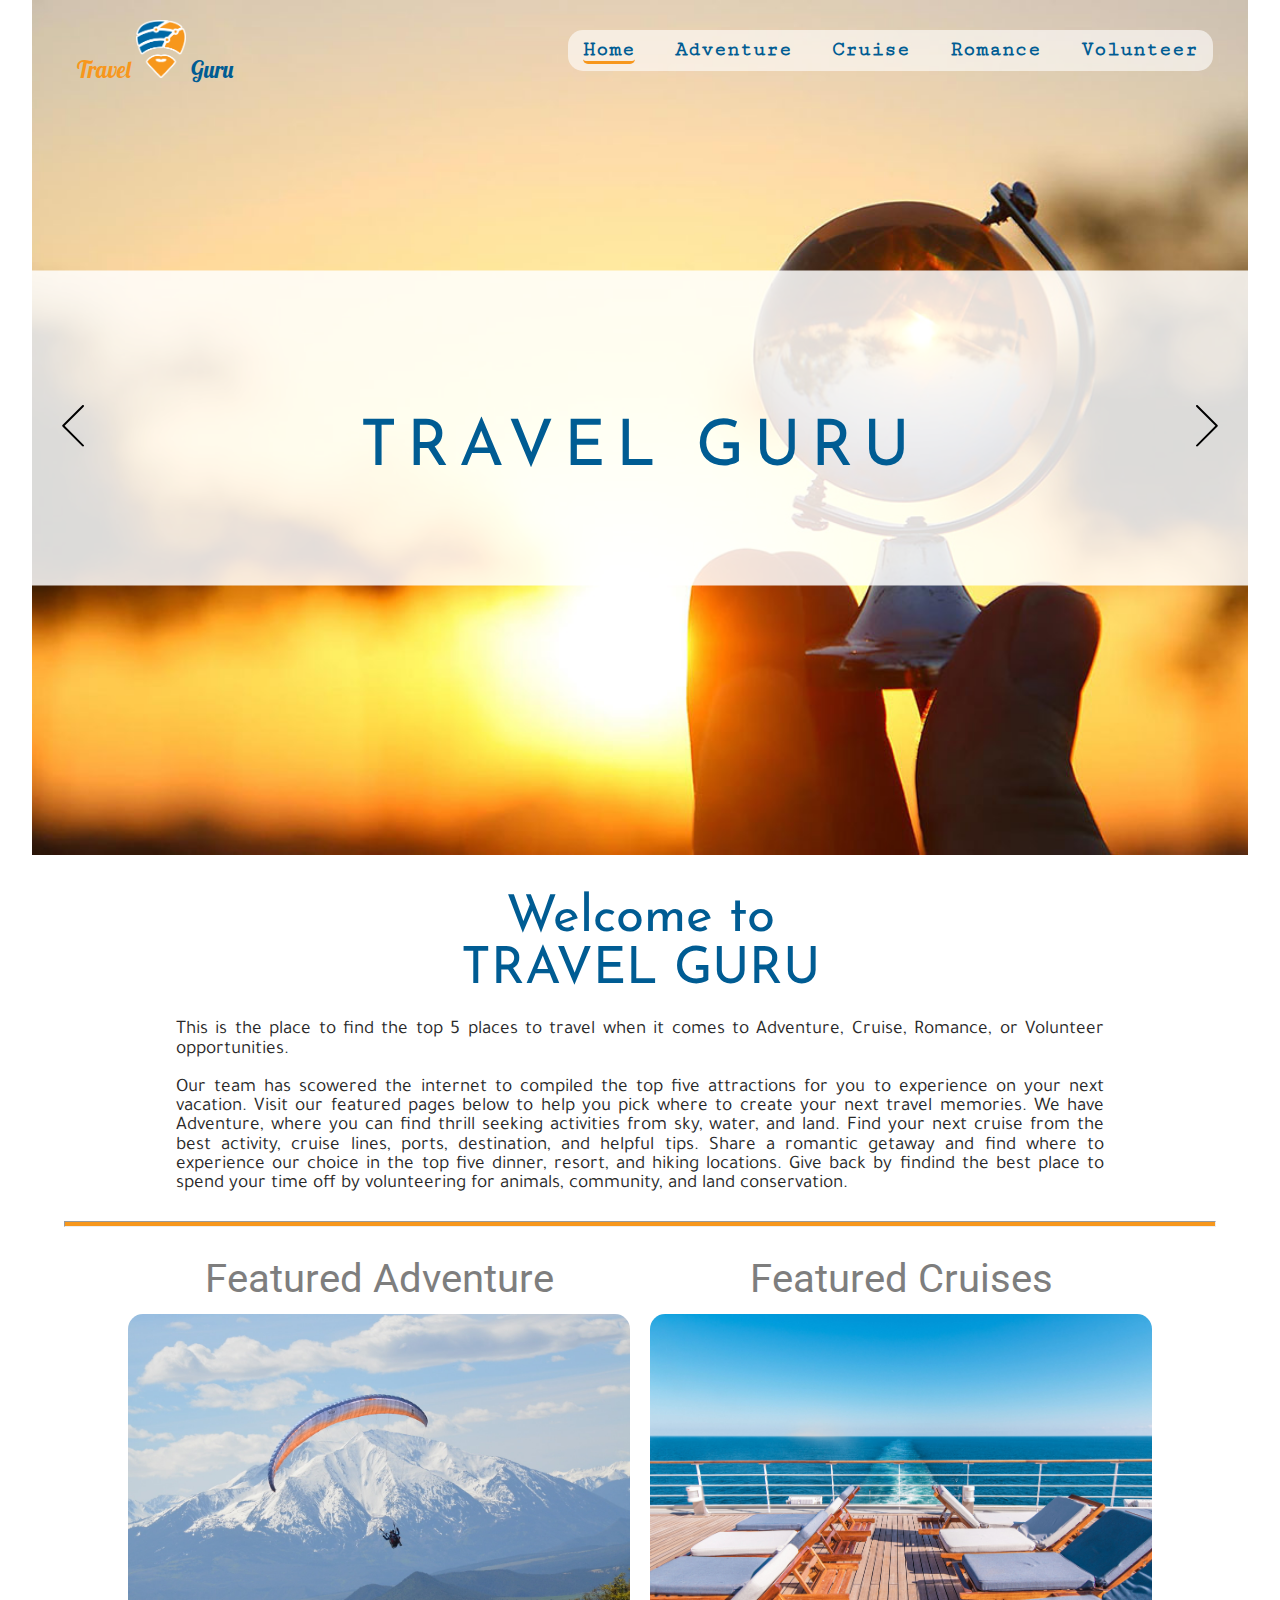
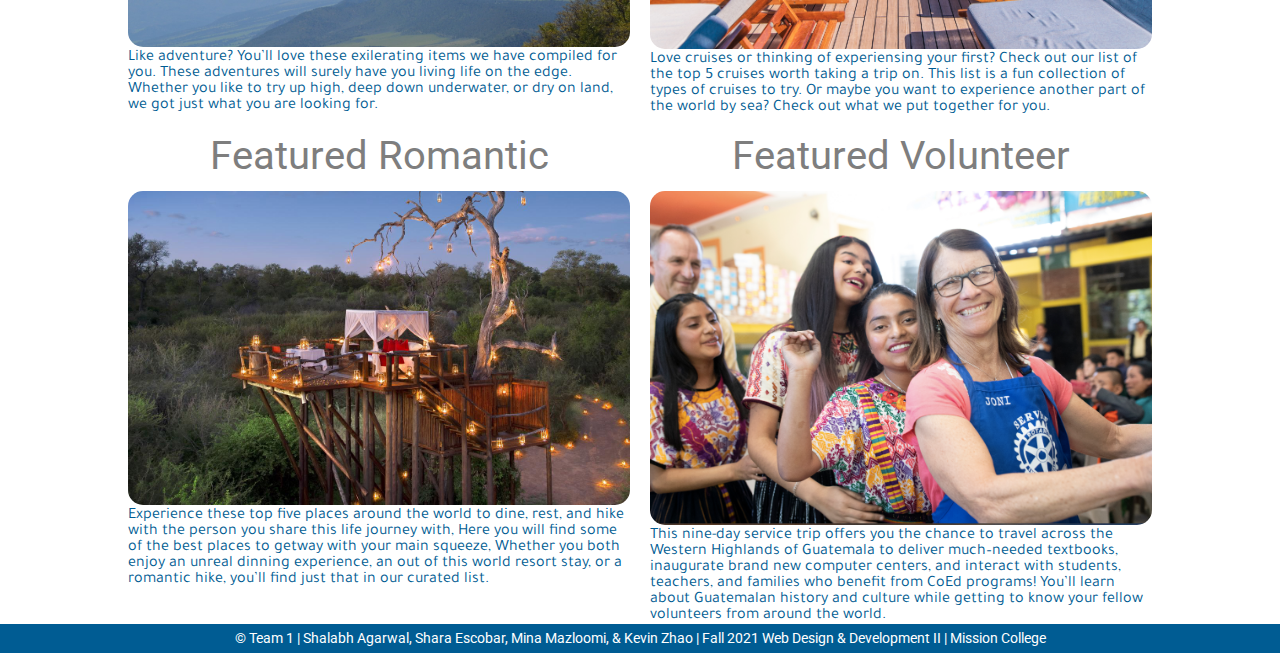
==== commit 8cf732c9: "Updates to Shalabh's merged changes" ====
--- a/index.html
+++ b/index.html
@@ -108,7 +108,7 @@
 	  <div class="card border-0">
 	    <div class="card-title activities-title">Featured Adventure</div>
       <a href="./adventure.html">
-	      <img class="card-img-top hover-effect" style="border-radius: 15px;" src="./imgs/home_adventure.jpg">
+	      <img class="card-img-top hover-effect" style="border-radius: 15px;" src="./imgs/home_adventure.jpg" alt="paragliding">
       </a>
 	    <div class="card-body activity-description">
 	      Like adventure? You’ll love these exilerating items we have compiled for you. 
@@ -119,7 +119,7 @@
 	  <div class="card border-0">
 	    <div class="card-title activities-title">Featured Cruises</div>
       <a href="./cruise.html">
-	      <img class="card-img-top hover-effect" style="border-radius: 15px;" src="./imgs/home_cruise.jpg">
+	      <img class="card-img-top hover-effect" style="border-radius: 15px;" src="./imgs/home_cruise.jpg" alt="cruise deck lounging chairs">
       </a>
 	    <div class="card-body activity-description">
 	      Love cruises or thinking of experiensing your first? Check out our list of the top 5 cruises 
@@ -130,20 +130,20 @@
 	  <div class="card border-0">
 	    <div class="card-title activities-title">Featured Romantic</div>
       <a href="./romance.html">
-	      <img class="card-img-top hover-effect" style="border-radius: 15px;" src="./imgs/home_romance.jpg">
+	      <img class="card-img-top hover-effect" style="border-radius: 15px;" src="./imgs/home_romance.jpg" alt="treehouse dinner">
       </a>
 	    <div class="card-body activity-description">
 	      Experience these top five places around the world to dine, rest, and hike with the person you share this 
 	      life journey with, 
 	      Here you will find some of the best places to getway with your main squeeze, Whether you both enjoy an 
 	      unreal dinning experience, an out of this world resort stay, or a  romantic hike, you’ll find just 
-	      that in with our curated list.
+	      that in our curated list.
 	    </div>
 	  </div>
 	  <div class="card border-0">
 	    <div class="card-title activities-title">Featured Volunteer</div>
       <a href="./volunteer.html">
-	      <img class="card-img-top hover-effect" style="border-radius: 15px;" src="./imgs/home_volunteer.jpg">
+	      <img class="card-img-top hover-effect" style="border-radius: 15px;" src="./imgs/home_volunteer.jpg" alt="class with volunteers">
       </a>
 	    <div class="card-body activity-description">
 	      This nine-day service trip offers you the chance to travel across the Western Highlands of Guatemala to 
--- a/styles/mainStyle.css
+++ b/styles/mainStyle.css
@@ -49,7 +49,7 @@
 #footer {
   background-color: #005c93;
   color: #ffffff;
-  font-family: 'Roboto';
+  font-family: "Roboto";
   font-size: 1.5vmin;
   text-align: center;
   padding: 8px 5px;
@@ -70,14 +70,13 @@
   font-size: 1.4rem;
 }
 
-.logo-box img{
+.logo-box img {
   width: 50px;
 }
 
 .logo-box a {
   text-decoration: none;
 }
-
 
 .s1 {
   color: #f7971c;
@@ -97,8 +96,8 @@
   position: relative;
 }
 
-.nav-style{
-  padding-top:20px;
+.nav-style {
+  padding-top: 20px;
 }
 
 nav {
@@ -121,7 +120,7 @@
   font-weight: bold;
 }
 
-nav ul li:nth-child(1){
+nav ul li:nth-child(1) {
   padding-left: 0;
 }
 
@@ -136,7 +135,7 @@
 }
 
 .nav-style a:hover {
-  background-color: rgba(0,0,0,0.00);
+  background-color: rgba(0, 0, 0, 0);
   text-decoration: none;
   border-radius: 5px;
   border-bottom-style: solid;
@@ -146,7 +145,7 @@
 }
 
 #secondNavList a:hover {
-  background-color: rgba(0,0,0,0.00);
+  background-color: rgba(0, 0, 0, 0);
   text-decoration: none;
   border-radius: 5px;
   border-bottom-style: solid;
@@ -155,13 +154,12 @@
   width: fit-content;
 }
 
-.active-page  a {
+.active-page a {
   border-radius: 5px;
   border-bottom-style: solid;
   border-bottom-width: 3.1px;
   border-bottom-color: #f7971c;
   width: fit-content;
-  	
 }
 
 .nav-menu-style {
@@ -171,11 +169,12 @@
 }
 
 
-/* Moble Menu botton and toggle menu style----------------------------------------------------- */
+
+/* Mobile Menu button and toggle menu style----------------------------------------------------- */
 
 #menu-button {
   border: none;
-
+	
   cursor: pointer;
   transition: 0.25s;
   z-index: 20;
@@ -183,7 +182,7 @@
   background-color: #005c93;
   width: 60px;
   height: 60px;
-  border-radius: 50%;
+  border-radius: 20%;
   position: relative;
 }
 
@@ -337,7 +336,7 @@
 .page_line hr {
   height: 4px;
   background-color: #f7971c;
-  margin-top: -5px;	
+  margin-top: -5px;
 }
 
 /* Second Navigation styel -------------------------------------------------------------------------*/
@@ -412,14 +411,13 @@
   font-size: 1rem;
 }
 
-.hover-effect:hover{
+.hover-effect:hover {
   transform: scale(1.05);
   cursor: pointer;
 }
 /* top 5 listings section style  --------------------------------------------------------------- */
 
-
-.card img{
+.card img {
   border-radius: 15px;
   margin-top: 15px;
 }
@@ -479,16 +477,25 @@
   background-color: #005c93;
   color: #f7971c;
   font-family: "Roboto", sans-serif, Arial, Helvetica;
-  padding: 5px;
-  font-size: 0.8rem;
+  padding: 5px 12px 5px 12px;
   text-align: center;
   text-decoration: none;
   display: inline-block;
+  /* ------------------- */
+  border-radius: 25px;
+  font-size: 1rem;
+  font-weight: 300;
+}
+
+.toplistingscard .card-body a:hover {
+  cursor: pointer;
+  background-color: #f7971c;
+  color: #005c93;
 }
 
 .toplistingsaccordionpanel {
-  background-color: #005C93;
-  color: #F7971C;
+  background-color: #005c93;
+  color: #f7971c;
   cursor: pointer;
   font-family: "Cutive Mono", monospace;
   padding: 18px;
@@ -505,8 +512,9 @@
   float: right;
 }
 
-.active, .toplistingsaccordionpanel:hover {
-  background-color:white;
+.active,
+.toplistingsaccordionpanel:hover {
+  background-color: white;
 }
 
 .toplistingsaccordioncontent {
@@ -516,77 +524,73 @@
   overflow: hidden;
 }
 
-	#break {
-		display: none;
-	}
-
-	.toplistingsaccordioncontent{
-		margin-top: 1%;
-	}
-
-#page_description{
-	margin-top: -2%;
-}
-
-	.toplistingsaccordioncontent{
-		margin-top: -1%;
-	}
-
-#page_introduction{
-	margin-top: -2%;
+#break {
+  display: none;
+}
+
+.toplistingsaccordioncontent {
+  margin-top: 1%;
+}
+
+#page_description {
+  margin-top: -2%;
+}
+
+.toplistingsaccordioncontent {
+  margin-top: -1%;
+}
+
+#page_introduction {
+  margin-top: -2%;
 }
 
 /* fixing margins ======================================================*/
 @media screen and (max-width: 1400px) {
-	#page_title{
-		font-size: 4vw;
-	}
-	#secondNavList {
+  #page_title {
+    font-size: 4vw;
+  }
+  #secondNavList {
     font-size: 2.3vw;
   }
-	
-	#page_description{
-		margin-top: -3%;
-		font-size: 1.2em;
-	}
-	
-}
-
-
+
+  #page_description {
+    margin-top: -3%;
+    font-size: 1.2em;
+  }
+}
 
 /* Media for toggle menu ======================================================*/
 @media screen and (max-width: 1000px) {
-
-	#page_title{
-		font-size: 2.5em;
-	}
-		
-	#break {
-		display: block;
-	}
-	
-	#dash{
-		display: none;
-	}
-	
-#secondNavList {
+  #page_title {
+    font-size: 2.5em;
+  }
+
+  #break {
+    display: block;
+  }
+
+  #dash {
+    display: none;
+  }
+
+  #secondNavList {
     font-size: 1.3em;
   }
-	
-	#page_description{
-		margin-top: -35px;
-		font-size: 1.2em;
-	}
-	
-	#menuItems{
-		font-size: 1.5vw;
-	}
-
-	.nav-menu-style {
-  padding: 10px 7px 10px 7px;
-  margin: 0px 7px 0 -17px;
-  position: relative;
-}
+
+  #page_description {
+    margin-top: -35px;
+    font-size: 1.2em;
+  }
+
+  #menuItems {
+    font-size: 1.5vw;
+  }
+
+  .nav-menu-style {
+    padding: 10px 7px 10px 7px;
+    margin: 0px 7px 0 -17px;
+    position: relative;
+  }
 }
 
 /* Media query for mobile mode================================================================ */
@@ -595,9 +599,8 @@
     left: 10px;
   }
 
-	  .menu-display {
+  .menu-display {
     display: block;
-		  
   }
 
   .navbar nav {
@@ -636,9 +639,7 @@
     background-color: #f7971c;
     text-decoration: underline;
   }
-	
-	
-	
+
   #menu-button {
     top: 12px;
     right: 10px;
@@ -673,57 +674,63 @@
     font-size: 2.5rem;
   }
 
-  #page_description{	
-	  margin-top: -35px;
-		font-size: 1.2em;
-		padding: 0 1%;
-  }
-
-  .toplistingstitle{
+  #page_description {
+    margin-top: -35px;
+    font-size: 1.2em;
+    padding: 0 1%;
+  }
+
+  .toplistingstitle {
     display: none;
   }
 
-  .card img{
+  .card img {
     border-radius: 15px;
     margin-top: 10px;
   }
-	.container{
-		width: 100%;
-		
-  height: 95vh;
-  
-  margin: 0;
-  padding-left: 0;
-  padding-right: 0;
-  background-size: cover;
-  background-position: top;
-  position: relative;
-	}
-	
-  .card-title p{
-		font-size: 4vh;
-	}
-	
-	.page_line hr {
-  display: none;
-}
-
-	
-	#dash{
-		display: none;
-	}
-	
-	#break{
-		display: block;
-	}
-	
-	#footer {
-    font-size: .8em;
-}
-	
-		#menuItems{
-		font-size: .8em;
-	}
-
-/* ====================End of Media query for mobile mode==================================== */
-}+  .container {
+    width: 100%;
+
+    height: 95vh;
+
+    margin: 0;
+    padding-left: 0;
+    padding-right: 0;
+    background-size: cover;
+    background-position: top;
+    position: relative;
+  }
+
+  .card-title p {
+    font-size: 4vh;
+  }
+
+  .page_line hr {
+    display: none;
+  }
+
+  #dash {
+    display: none;
+  }
+
+  #break {
+    display: block;
+  }
+
+  #footer {
+    font-size: 0.8em;
+  }
+
+  #menuItems {
+    font-size: 0.8em;
+  }
+
+  .toplistingscard img {
+    border-radius: 15px;
+    width: 100vw;
+    height: 30vh;
+    object-fit: cover;
+  }
+
+  /* ====================End of Media query for mobile mode==================================== */
+}
